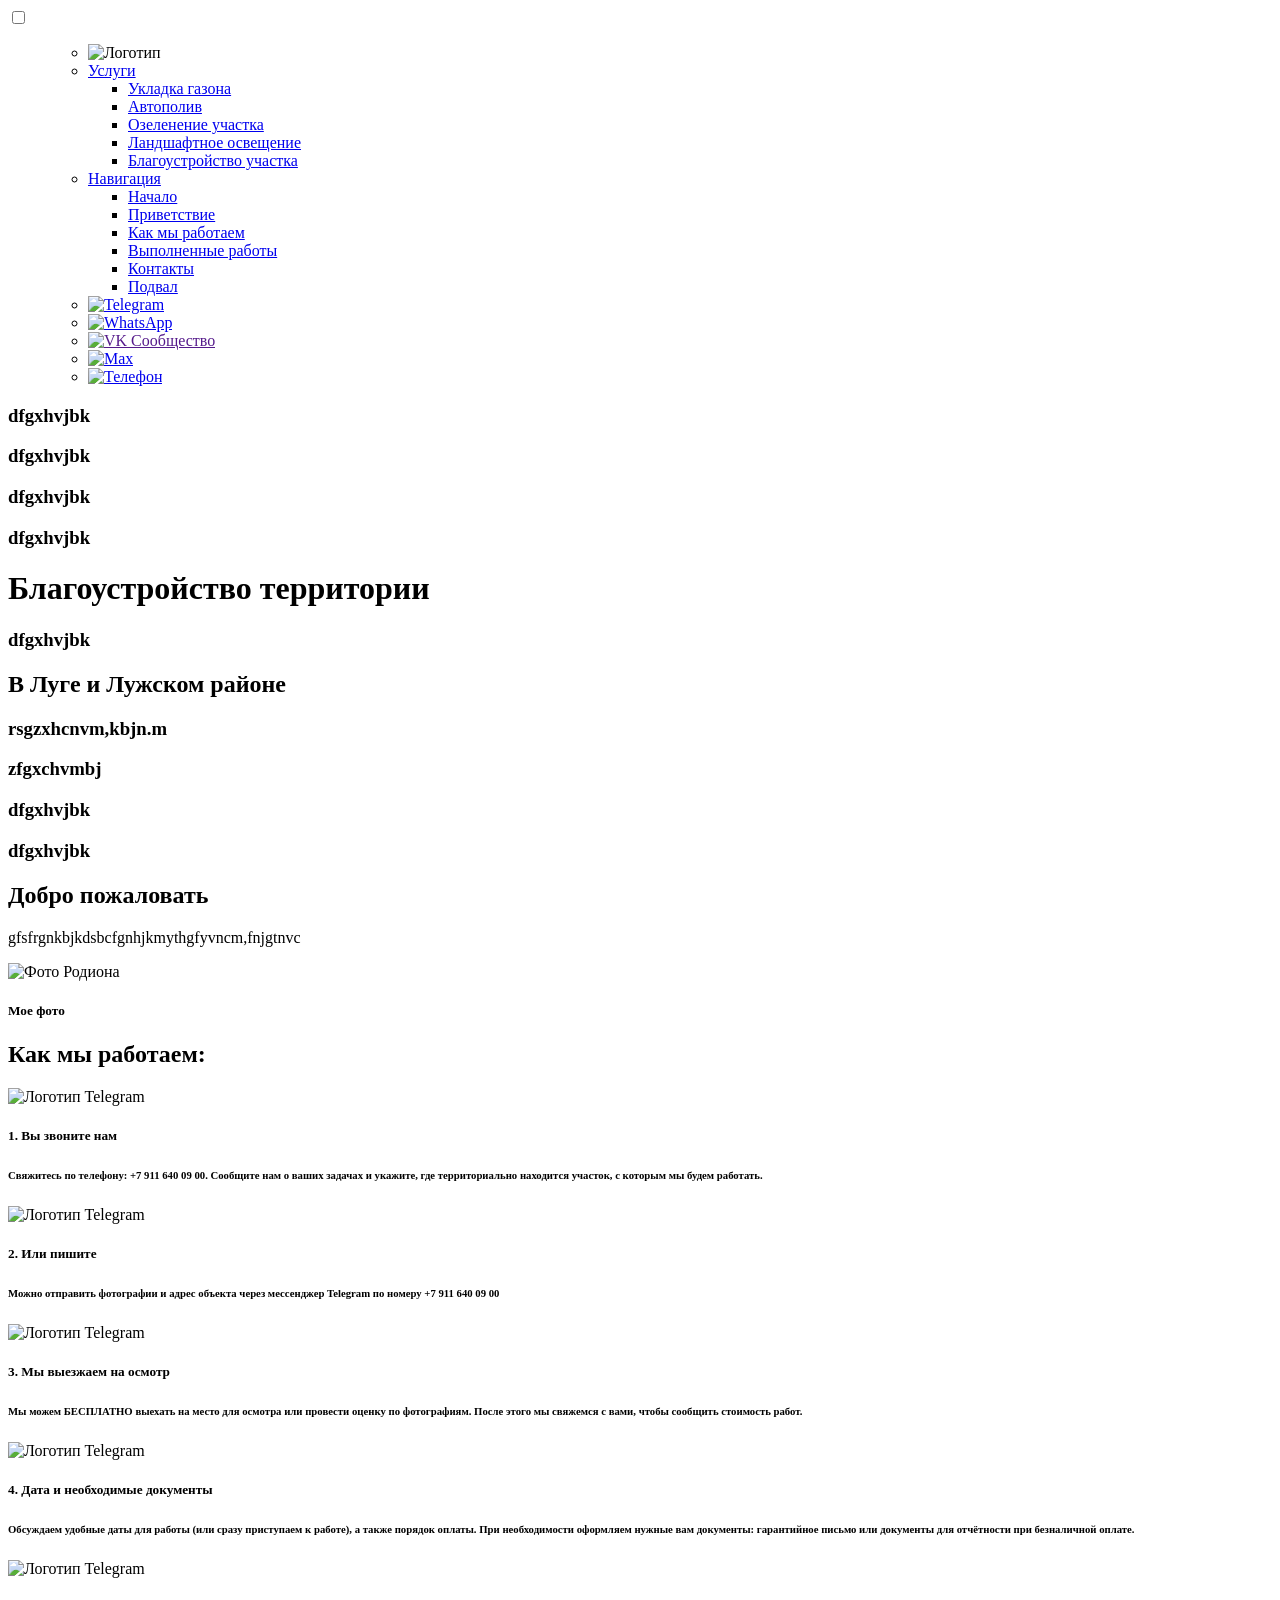
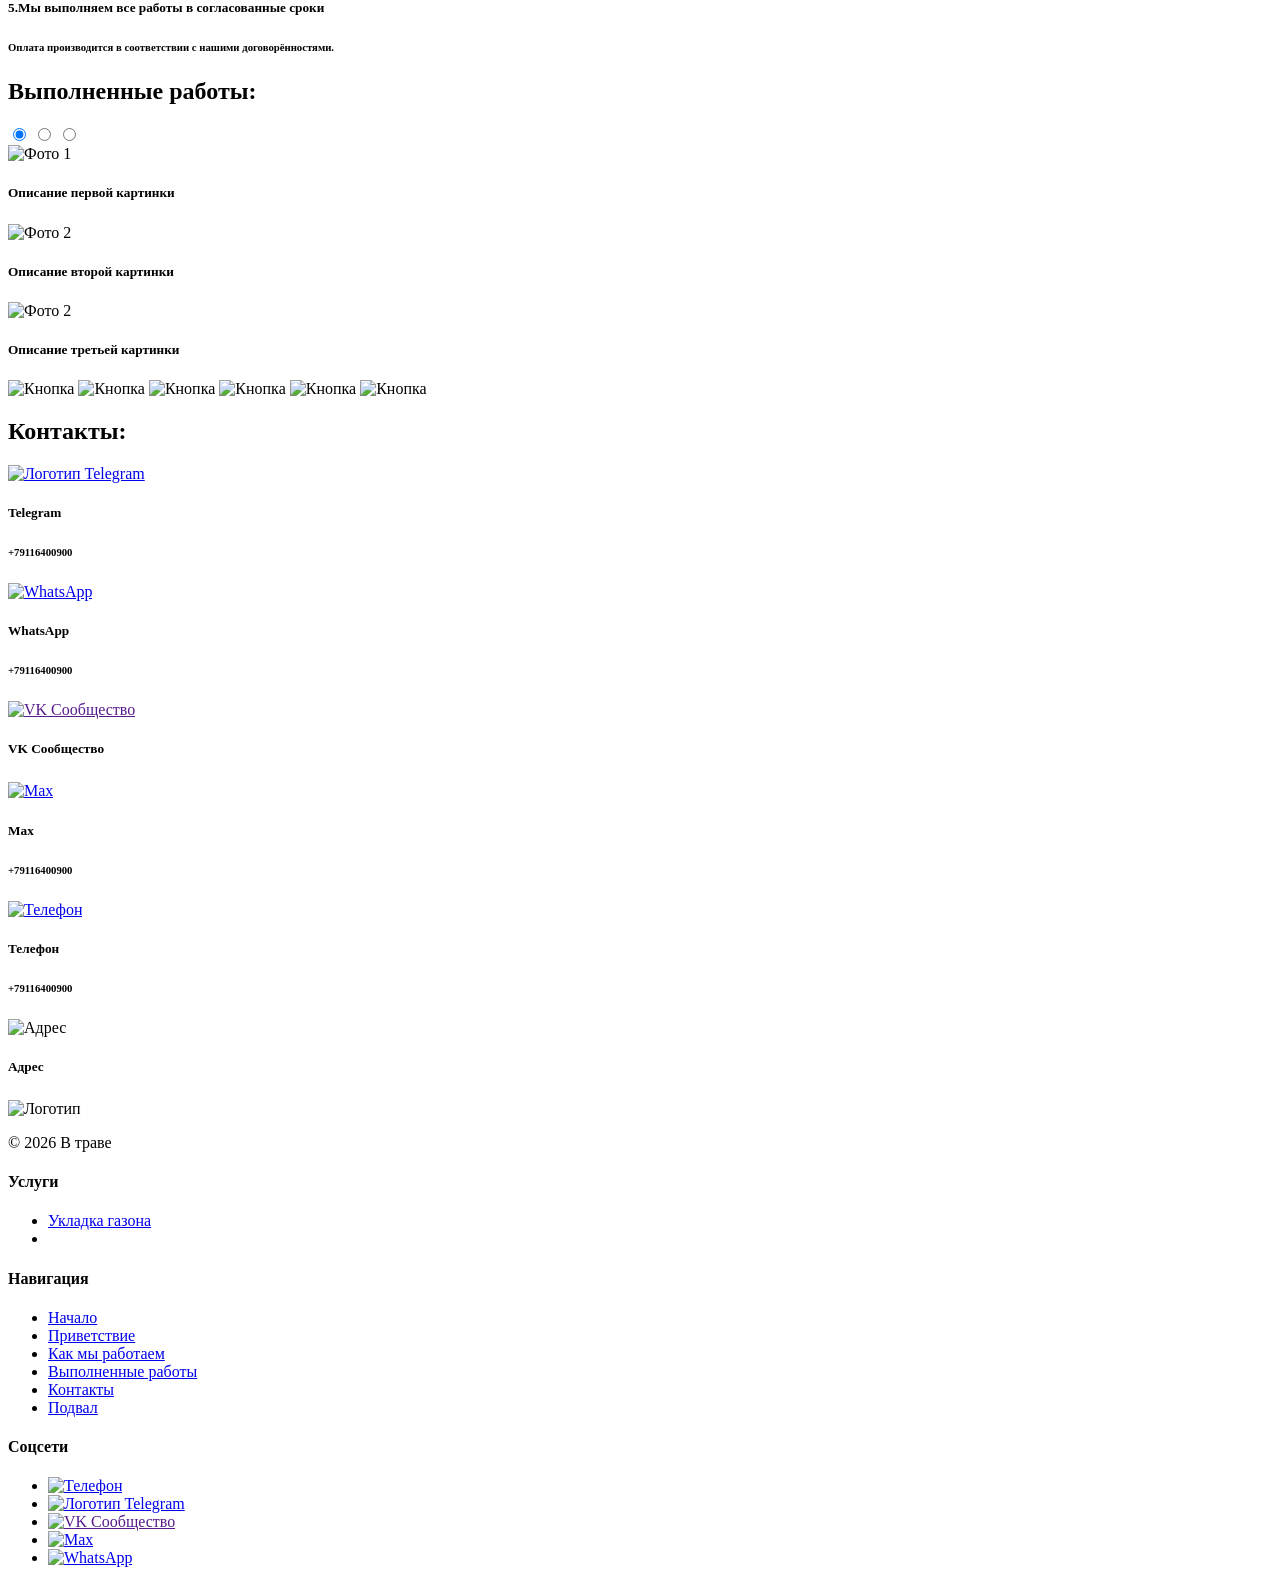
==== index.html @ 83b23867 "Add files via upload" ====
<!DOCTYPE html>
<html lang="ru">
<head>
  <meta charset="UTF-8">
  <meta name="viewport" content="width=device-width, initial-scale=1.0">
  <title>Лужайкино</title>
  <meta name="description" content="Мы - профессиональная команда по благоустройству территории">
  <link rel="icon" href="img\Group 30.png" type="image/x-icon">
  <link rel="shortcut icon" href="img\Group 30.png" type="image/x-icon">
  <meta name="keywords" content="благойстройство территории, укладка газона, Луга">
  <link rel="stylesheet" href="css\main.css">
</head>
<body>
  <nav class="navbar">
      <input type="checkbox" id="menu-toggle" class="menu-toggle">
      <label for="menu-toggle" class="menu-icon">
        <span></span>
      </label>
      <ul class="menu">
    <ul class="logoul">
    <li><div class="logo1"><img src="img\Group 30.png" alt="Логотип "></div></li>
    </ul>
    <ul class="nado">
    <li class="dropdown">
        <a href="#">Услуги</a>
        <!-- Это выпадающее меню -->
        <ul class="dropdown-content">
            <li><a href="gazon.html">Укладка газона</a></li>
            <li><a href="autopoliv.html">Автополив</a></li>
            <li><a href="ozelenenye-uchastka.html">Озеленение участка</a></li>
            <li><a href="#">Ландшафтное освещение</a></li>
            <li><a href="blagoustroystvo-territorii.html">Благоустройство участка</a></li>
        </ul>
    </li>
    <li class="dropdown">
        <a href="#">Навигация</a>
        <!-- Это выпадающее меню -->
        <ul class="dropdown-content">
            <li><a href="#">Начало</a></li>
            <li><a href="#hello">Приветствие</a></li>
            <li><a href="#zagolovok1">Как мы работаем</a></li>
            <li><a href="#zagolovok3">Выполненные работы</a></li>
            <li><a href="#zagolovok2">Контакты</a></li>
            <li><a href="#footer">Подвал</a></li>
        </ul>
    </li>
    </ul>
        <ul class="phone">
    <li><div class="tg"><a href="https://t.me/xderevo"><img src="C:\Users\grody\Desktop\сайт\img\i 8.svg" alt="Telegram" title="Написать в Telegram"></a></div></li>
    <li><div class="tg"><a href="https://wa.me/79116400900"><img src="C:\Users\grody\Desktop\сайт\img\i 15.png" alt="WhatsApp" title="Написать в WhatsApp"></a></div></li>
    <li><div class="tg"><a href=""><img src="C:\Users\grody\Desktop\сайт\img\i 16.png" alt="VK Сообщество" title="VK Сообщество"></a></div></li>
    <li><div class="tg"><a href="https://vk.com/away.php?to=https%3A%2F%2Fmax.ru%2Fu%2Ff9LHodD0cOLaLCBwVOrEhsqAn9IQgGBll5yeVk2AKQLl83vnsEdvJbJDutA&utf=1"><img src="C:\Users\grody\Desktop\сайт\img\Group 12.png" alt="Max" title="Написать в Max"></a></div></li>
    <li><div class="tg"><a href="tel:+79116400900"><img src="C:\Users\grody\Desktop\сайт\img\image 2.png" alt="Телефон" title="Позвонить"></a></div></li>
        </ul>
      </ul>
    </nav>
  <header>
    <h3>dfgxhvjbk</h3>
    <h3>dfgxhvjbk</h3>
    <h3>dfgxhvjbk</h3>
    <h3>dfgxhvjbk</h3>
    <h1>Благоустройство территории</h1>
    <h3>dfgxhvjbk</h3>
    <h2>В Луге и Лужском районе </h2>
    <h3>rsgzxhcnvm,kbjn.m</h3>
    <h3>zfgxchvmbj</h3>
    <h3>dfgxhvjbk</h3>
    <h3>dfgxhvjbk</h3>
  </header>
  <main>
    <h2 id="hello">Добро пожаловать</h2>
    <p id="hi">gfsfrgnkbjkdsbcfgnhjkmythgfyvncm,fnjgtnvc</p>
  </main>
  <div class="author">
      <img src="img\author.jpg" alt="Фото Родиона" title="Фото Родиона">
      <h5>Мое фото</h5>
  </div>
   <div class="clear"></div>
  <div id="zagolovok1"><h2>Как мы работаем:</h2></div>
  <div class="work1">
    <img src="img\Group 16.png" alt="Логотип Telegram">
    <h5>1. Вы звоните нам</h5>
    <h6>Свяжитесь по телефону: +7 911 640 09 00. Сообщите нам о ваших задачах и укажите, где территориально находится участок, с которым мы будем работать.</h6>
  </div>
  <div class="work1">
    <img src="img\Group 15.png" alt="Логотип Telegram">
    <h5>2. Или пишите</h5>
    <h6>Можно отправить фотографии и адрес объекта через мессенджер Telegram по номеру +7 911 640 09 00</h6>
  </div><div class="work1">
    <img src="img\Group 18.png" alt="Логотип Telegram">
    <h5>3. Мы выезжаем на осмотр</h5>
    <h6>Мы можем БЕСПЛАТНО выехать на место для осмотра или провести оценку по фотографиям. После этого мы свяжемся с вами, чтобы сообщить стоимость работ.</h6>
  </div><div class="work1">
    <img src="img\Group 19.png" alt="Логотип Telegram">
    <h5>4. Дата и необходимые документы</h5>
    <h6>Обсуждаем удобные даты для работы (или сразу приступаем к работе), а также порядок оплаты. При необходимости оформляем нужные вам документы: гарантийное письмо или документы для отчётности при безналичной оплате.</h6>
  </div><div class="work1">
    <img src="img\Group 17.png" alt="Логотип Telegram">
    <h5>5.Мы выполняем все работы в согласованные сроки</h5>
    <h6> Оплата производится в соответствии с нашими договорённостями.</h6>
  </div>
  <div class="clear"></div>
  <div id="#works">
  <div id="zagolovok3"><h2>Выполненные работы:</h2></div>
  </div>
  <div class="gallery-container">
  <!-- Радиокнопки для управления (скрыты через CSS) -->
  <input type="radio" name="slider" id="slide1" checked>
  <input type="radio" name="slider" id="slide2">
  <input type="radio" name="slider" id="slide3">

  <!-- Слайды -->
  <div class="slides">
    <div class="slide" id="content1">
      <img src="img\20240605092025_IMG_3742 1.png" alt="Фото 1">
      <div class="text"><h5>Описание первой картинки</h5></div>
    </div>
    <div class="slide" id="content2">
      <img src="img\IMG_4212 1.png" alt="Фото 2">
      <div class="text" id="textmobile"><h5>Описание второй картинки</h5></div>
    </div>
    <div class="slide" id="content3">
      <img src="img\20240605092025_IMG_3742 1.png" alt="Фото 2">
      <div class="text"><h5>Описание третьей картинки</h5></div>
    </div>
  </div>

  <!-- Стрелки (label управляют радиокнопками) -->
 <label for="slide3" class="arrow slideend" id="arrow0"><img src="img\Group 20.png" alt="Кнопка"></label>
 <label for="slide2" class="arrow next2" id="arrow1"><img src="img\Group 21.png" alt="Кнопка"></label>
 <label for="slide1" class="arrow prev1" id="arrow2"><img src="img\Group 20.png" alt="Кнопка"></label>
 <label for="slide3" class="arrow next3" id="arrow3"><img src="img\Group 21.png" alt="Кнопка"></label>
 <label for="slide2" class="arrow prev2" id="arrow4"><img src="img\Group 20.png" alt="Кнопка"></label>
 <label for="slide1" class="arrow slidestart" id="arrow5"><img src="img\Group 21.png" alt="Кнопка"></label>
</div>
</div>
  <div id="#telephone">
    <div id="zagolovok2"><h2>Контакты:</h2></div>
  <div class="contacts">
    <a href="https://t.me/xderevo"><img src="img\i 8.svg" alt="Логотип Telegram"></a>
    <h5>Telegram</h5>
    <h6>+79116400900</h6>
  </div>
  <div class="contacts">
        <a href="https://wa.me/79116400900"><img src="img\i 15.png" alt="WhatsApp" title="Написать в WhatsApp"></a>
    <h5>WhatsApp</h5>
    <h6>+79116400900</h6>
  </div>
  <div class="contacts">
    <a href=""><img src="img\i 16.png" alt="VK Сообщество" title="VK Сообщество"></a>
    <h5>VK Сообщество</h5>
    <h6></h6>
  </div>
  <div class="contacts">
    <a href="https://vk.com/away.php?to=https%3A%2F%2Fmax.ru%2Fu%2Ff9LHodD0cOLaLCBwVOrEhsqAn9IQgGBll5yeVk2AKQLl83vnsEdvJbJDutA&utf=1"><img src="img\Group 13 (1).png" alt="Max" title="Написать в Max"></a>
    <h5>Max</h5>
    <h6>+79116400900</h6>
  </div>
  <div class="contacts">
    <a href="tel:+79116400900"><img src="img\image 2.png" alt="Телефон" title="Позвонить"></a>
    <h5>Телефон</h5>
    <h6>+79116400900</h6>
  </div>
  <div class="contacts">
    <img src="img\i 8.svg" alt="Адрес" title="Адрес">
    <h5>Адрес</h5>
    <h6></h6>
  </div>
  </div>
  <div class="clear"></div>
  <div id="footer">
    <div class="footer-container">
        <!-- Логотип слева -->
        <div class="footer-logo">
            <img src="img\Group 30.png" alt="Логотип"></a></li>
            <p>&copy; 2026 В траве</p>
        </div>

        <!-- Колонки справа -->
        <div class="footer-links">
            <div class="footer-col">
                <h4>Услуги</h4>
                <ul>
                    <li><a href="C:\Users\Arborod\Desktop\Сайт Русса\gazon.html">Укладка газона</a></li>
                    <li><a href="#"></a></li>
                </ul>
            </div>
            <div class="footer-col">
                <h4>Навигация</h4>
                <ul>
                    <li><a href="#">Начало</a></li>
                    <li><a href="#hello">Приветствие</a></li>
                    <li><a href="#zagolovok1">Как мы работаем</a></li>
                    <li><a href="#zagolovok3">Выполненные работы</a></li>
                    <li><a href="#zagolovok2">Контакты</a></li>
                    <li><a href="#footer">Подвал</a></li>
                </ul>
            </div>
            <div class="footer-col">
                <h4>Соцсети</h4>
                <ul>
                    <li><a href="tel:+79116400900"><img src="img\image 2.png" alt="Телефон" title="Позвонить"></a></li>
                    <li><a href="https://t.me/xderevo"><img src="img\i 8.svg" alt="Логотип Telegram" title="Написать в Telegram"></a></li>
                    <li><a href=""><img src="img\i 16.png" alt="VK Сообщество" title="VK Сообщество"></a></li>
                    <li><a href="https://vk.com/away.php?to=https%3A%2F%2Fmax.ru%2Fu%2Ff9LHodD0cOLaLCBwVOrEhsqAn9IQgGBll5yeVk2AKQLl83vnsEdvJbJDutA&utf=1"><img src="img\Group 14.png" alt="Max" title="Написать в Max"></a></li>
                    <li><a href="https://wa.me/79116400900"><img src="img\i 15.png" alt="WhatsApp" title="Написать в WhatsApp"></a></li>
                </ul>
            </div>
        </div>
    </div>
  </div>
</body>
</html>
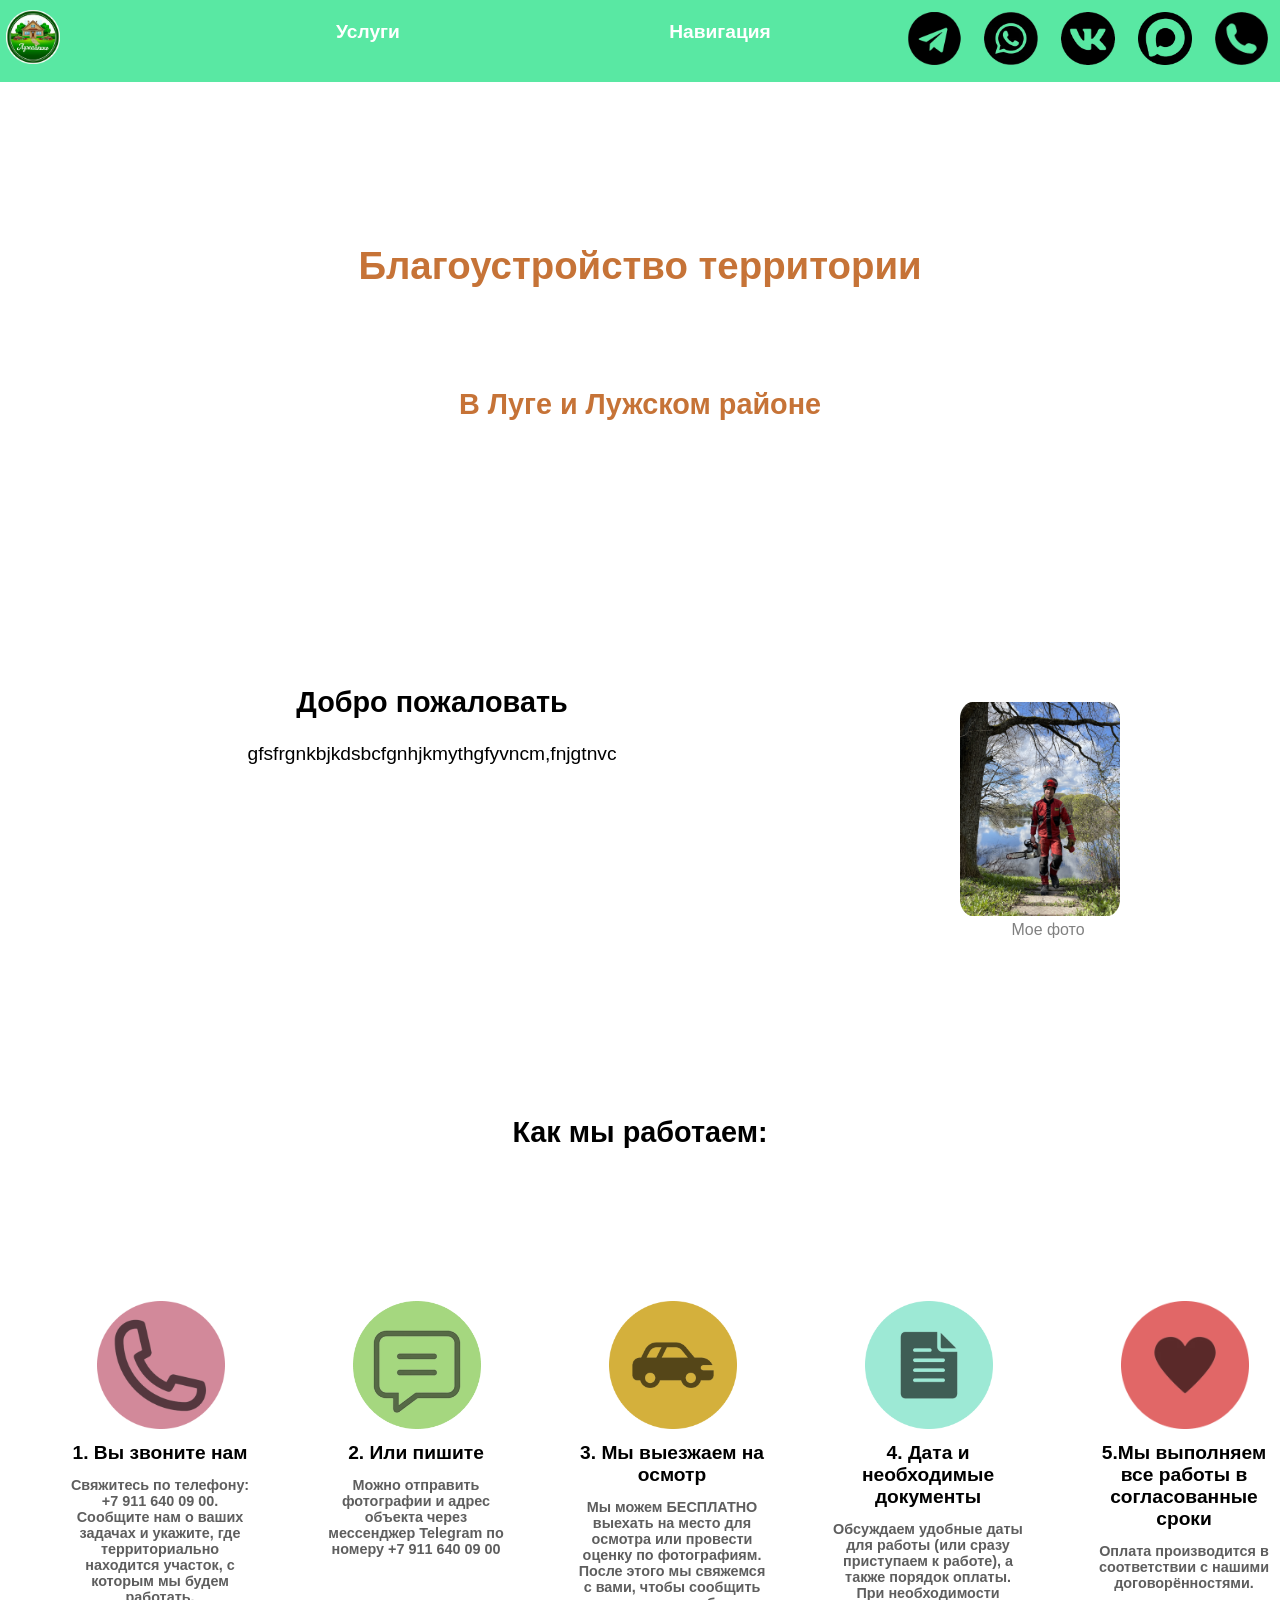
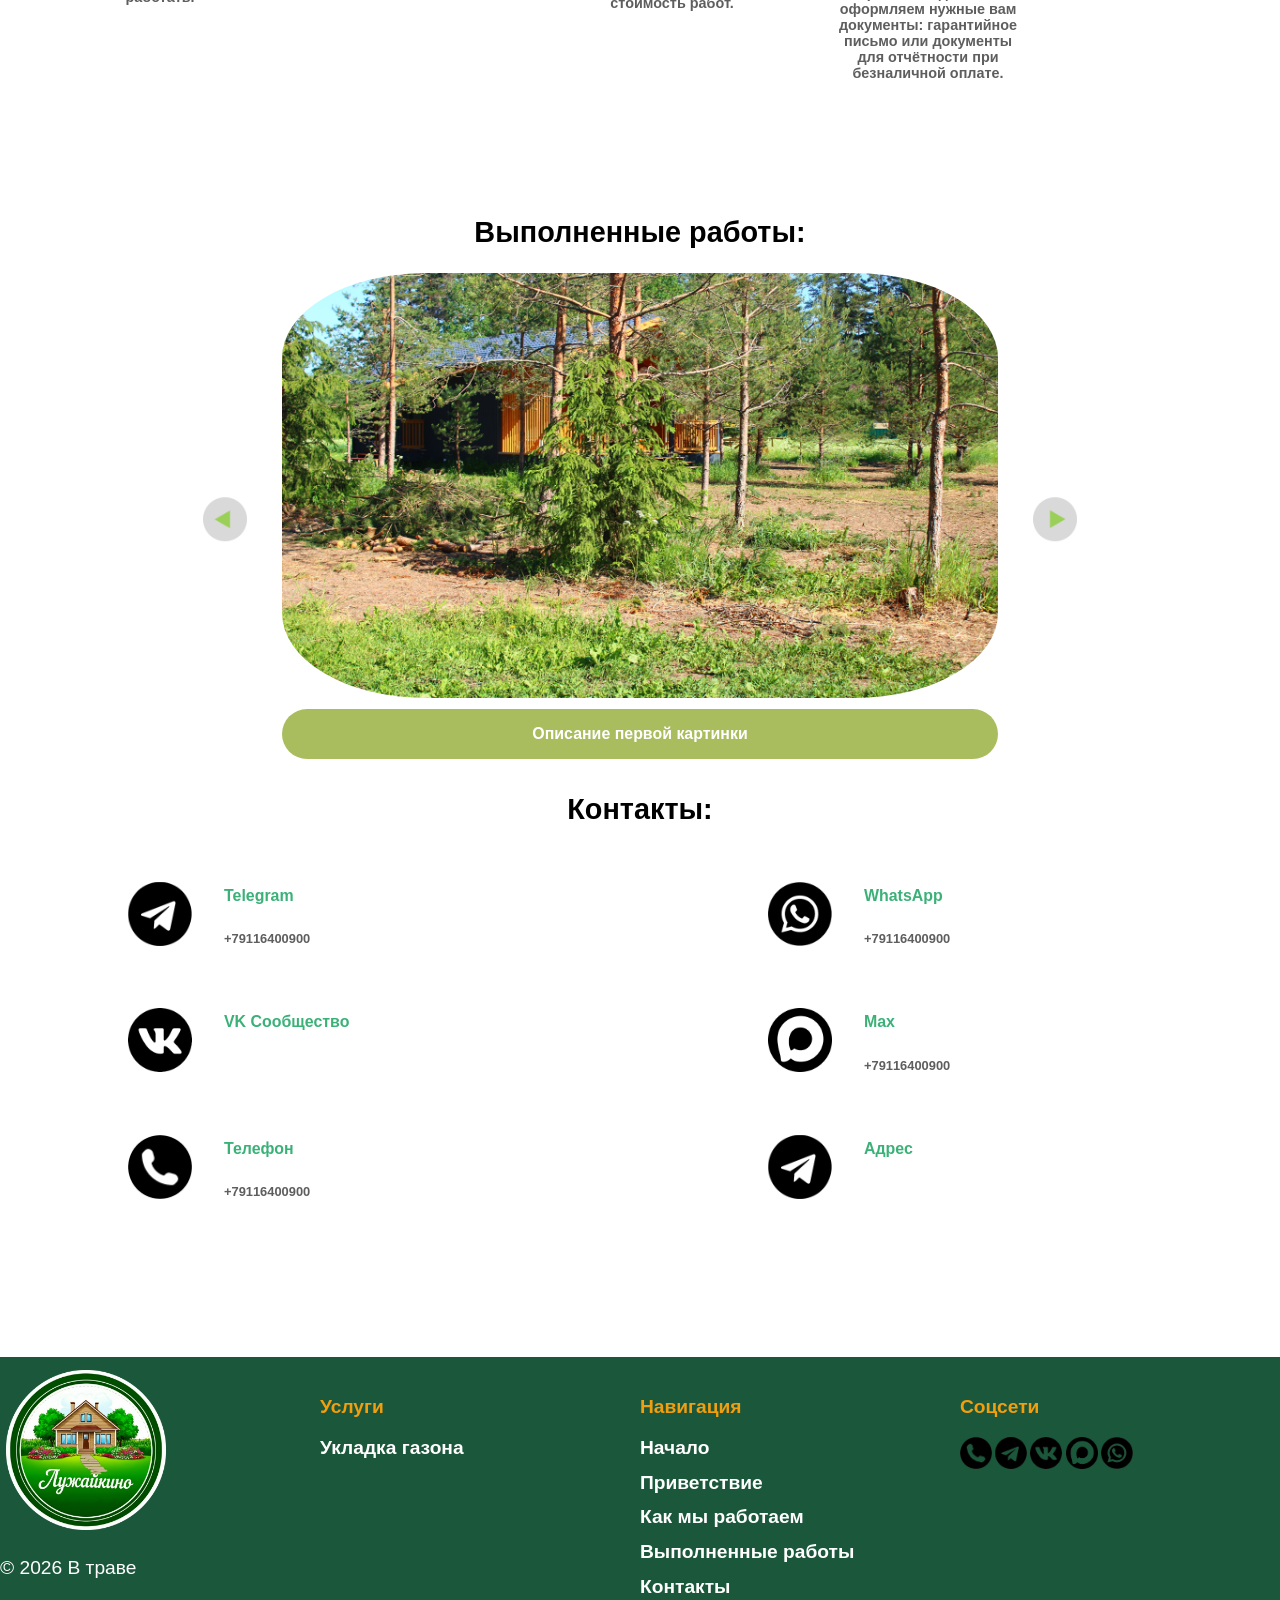
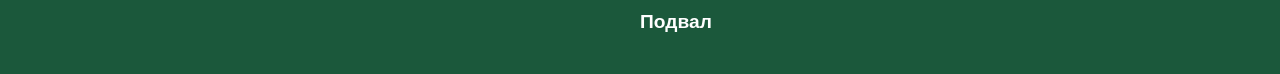
==== commit 0c92435a: "img nav fix all" ====
--- a/index.html
+++ b/index.html
@@ -46,11 +46,11 @@
     </li>
     </ul>
         <ul class="phone">
-    <li><div class="tg"><a href="https://t.me/xderevo"><img src="C:\Users\grody\Desktop\сайт\img\i 8.svg" alt="Telegram" title="Написать в Telegram"></a></div></li>
-    <li><div class="tg"><a href="https://wa.me/79116400900"><img src="C:\Users\grody\Desktop\сайт\img\i 15.png" alt="WhatsApp" title="Написать в WhatsApp"></a></div></li>
-    <li><div class="tg"><a href=""><img src="C:\Users\grody\Desktop\сайт\img\i 16.png" alt="VK Сообщество" title="VK Сообщество"></a></div></li>
-    <li><div class="tg"><a href="https://vk.com/away.php?to=https%3A%2F%2Fmax.ru%2Fu%2Ff9LHodD0cOLaLCBwVOrEhsqAn9IQgGBll5yeVk2AKQLl83vnsEdvJbJDutA&utf=1"><img src="C:\Users\grody\Desktop\сайт\img\Group 12.png" alt="Max" title="Написать в Max"></a></div></li>
-    <li><div class="tg"><a href="tel:+79116400900"><img src="C:\Users\grody\Desktop\сайт\img\image 2.png" alt="Телефон" title="Позвонить"></a></div></li>
+    <li><div class="tg"><a href="https://t.me/xderevo"><img src="img\i 8.svg" alt="Telegram" title="Написать в Telegram"></a></div></li>
+    <li><div class="tg"><a href="https://wa.me/79116400900"><img src="img\i 15.png" alt="WhatsApp" title="Написать в WhatsApp"></a></div></li>
+    <li><div class="tg"><a href=""><img src="img\i 16.png" alt="VK Сообщество" title="VK Сообщество"></a></div></li>
+    <li><div class="tg"><a href="https://vk.com/away.php?to=https%3A%2F%2Fmax.ru%2Fu%2Ff9LHodD0cOLaLCBwVOrEhsqAn9IQgGBll5yeVk2AKQLl83vnsEdvJbJDutA&utf=1"><img src="img\Group 12.png" alt="Max" title="Написать в Max"></a></div></li>
+    <li><div class="tg"><a href="tel:+79116400900"><img src="img\image 2.png" alt="Телефон" title="Позвонить"></a></div></li>
         </ul>
       </ul>
     </nav>
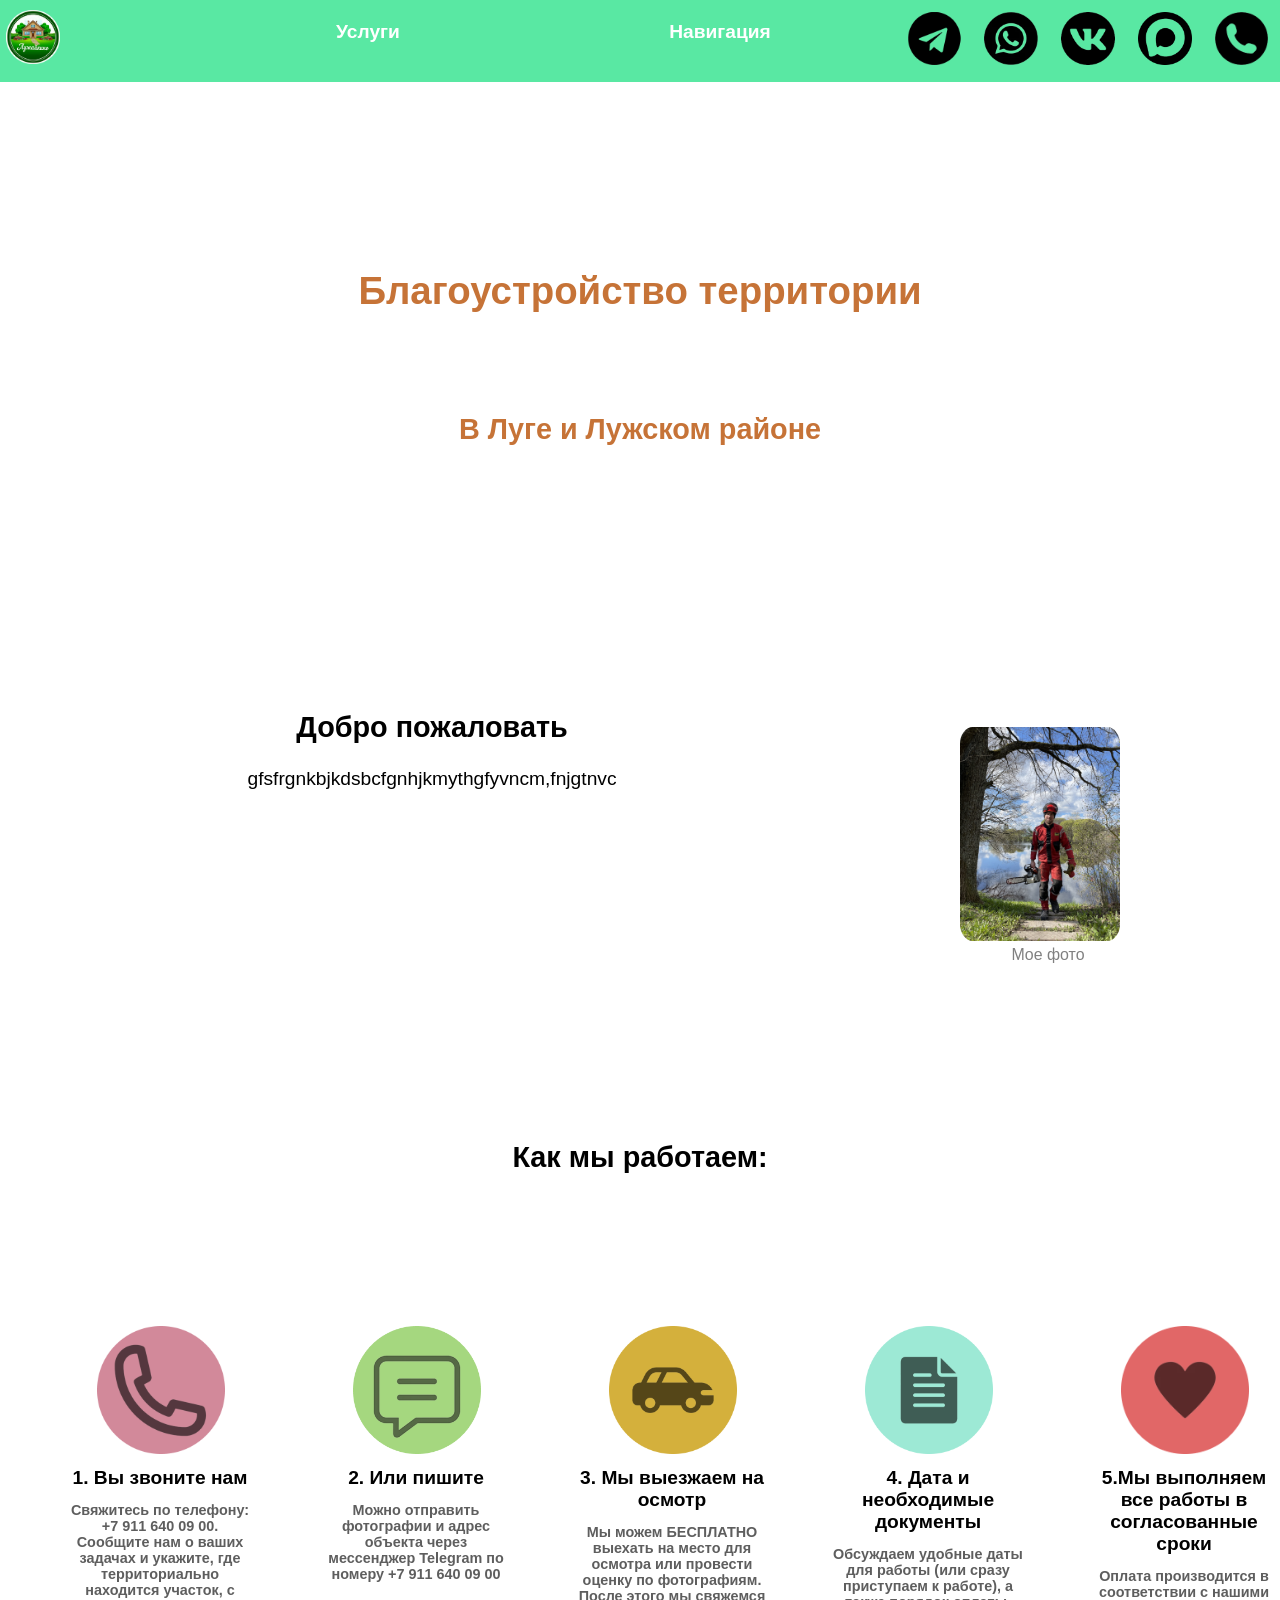
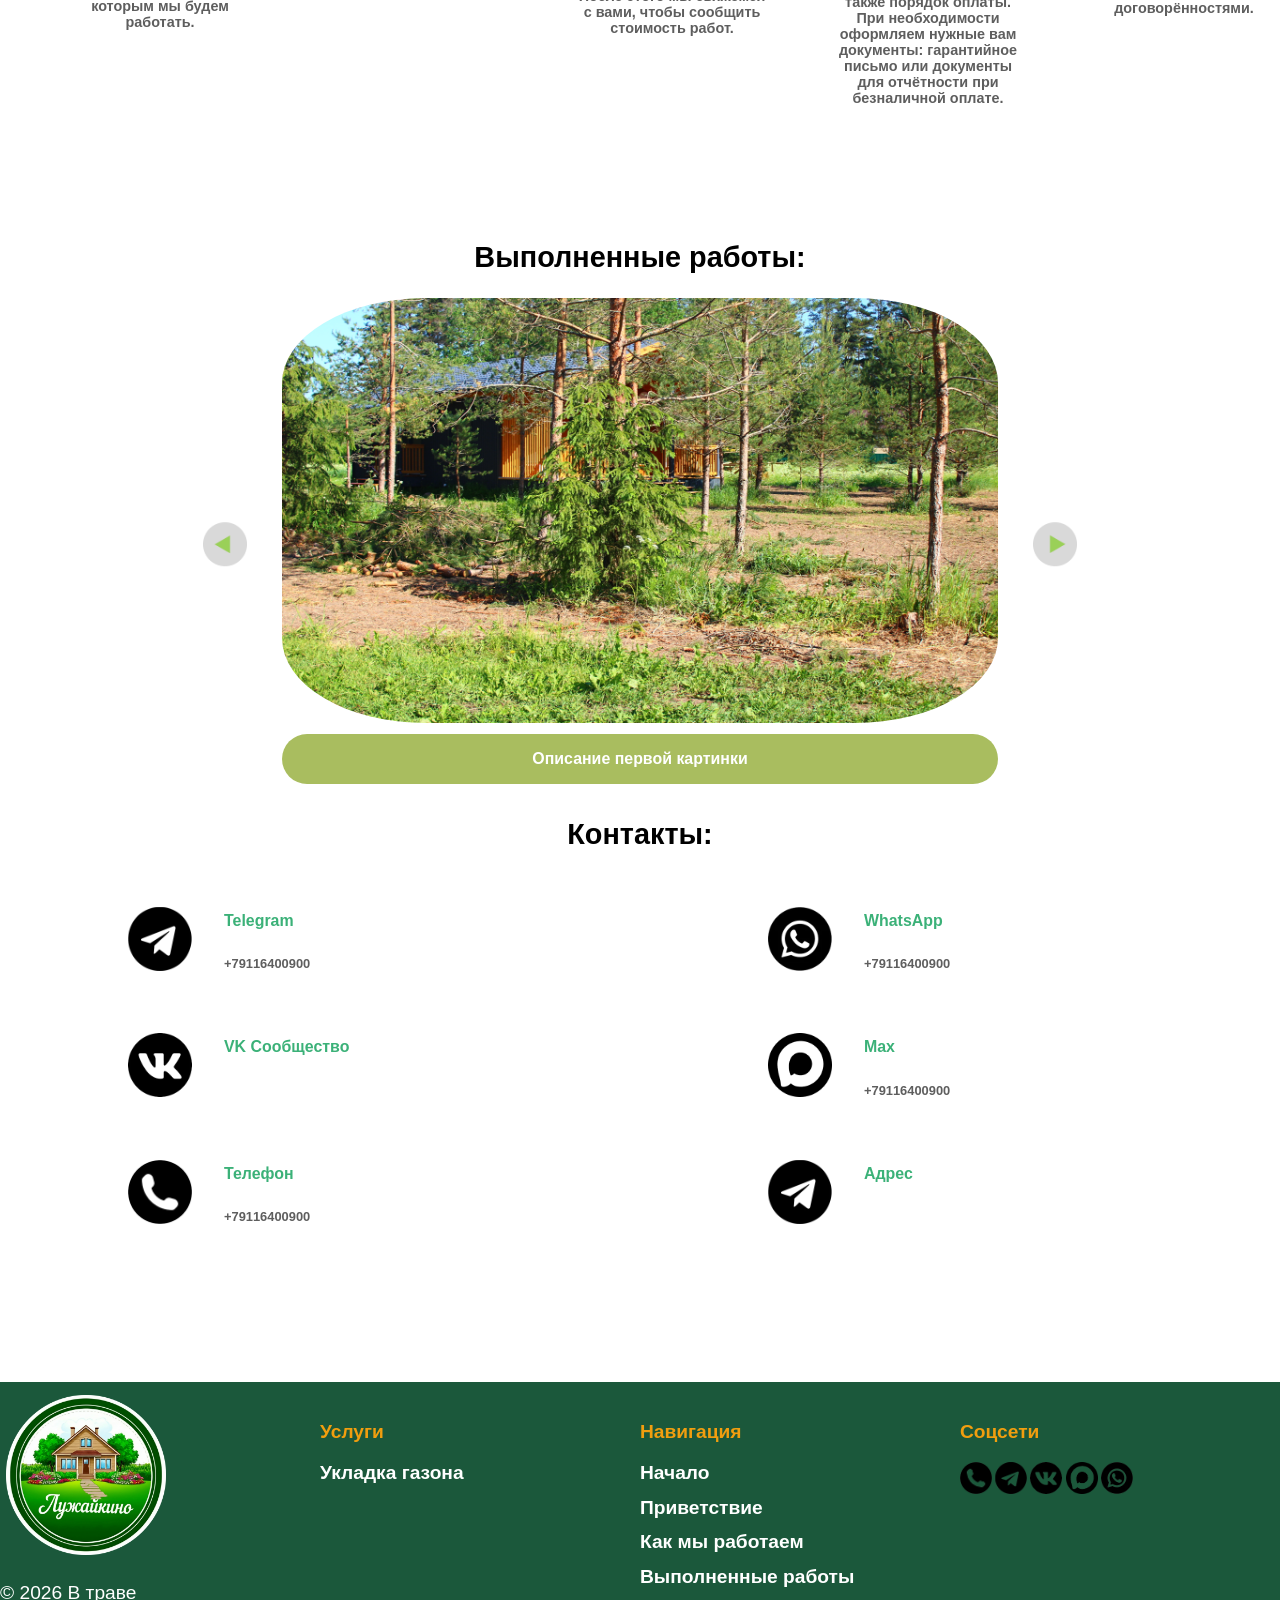
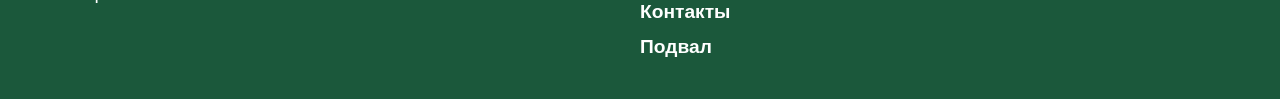
==== commit a40891a0: "fix header bg" ====
--- a/index.html
+++ b/index.html
@@ -55,6 +55,12 @@
       </ul>
     </nav>
   <header>
+    <img src="https://yandex.ru/images/search?p=4&source=related-query-serp&text
+    =%D0%91%D0%BB%D0%B0%D0%B3%D0%BE%D1%83%D1%81%D1%82%D1%80%D0%BE%D0%B9%D1%81%D1%
+    82%D0%B2%D0%BE+%D1%87%D0%B0%D1%81%D1%82%D0%BD%D1%8B%D1%85+%D1%83%D1%87%D0%B0%D1
+    %81%D1%82%D0%BA%D0%BE%D0%B2+%D1%82%D0%B5%D1%80%D1%80%D0%B8%D1%82%D0%BE%D1%80%D0%
+    B8%D0%B8&pos=16&rpt=simage&nomisspell=1&img_url=https%3A%2F%2Ffrankfurt.apollo.olxcdn.com%2Fv1%2Ffiles%2
+    Fmcf0st3q60bl1-UZ%2Fimage%3Bs%3D1052x814&from=tabbar&lr=24" alt class ="bg">
     <h3>dfgxhvjbk</h3>
     <h3>dfgxhvjbk</h3>
     <h3>dfgxhvjbk</h3>
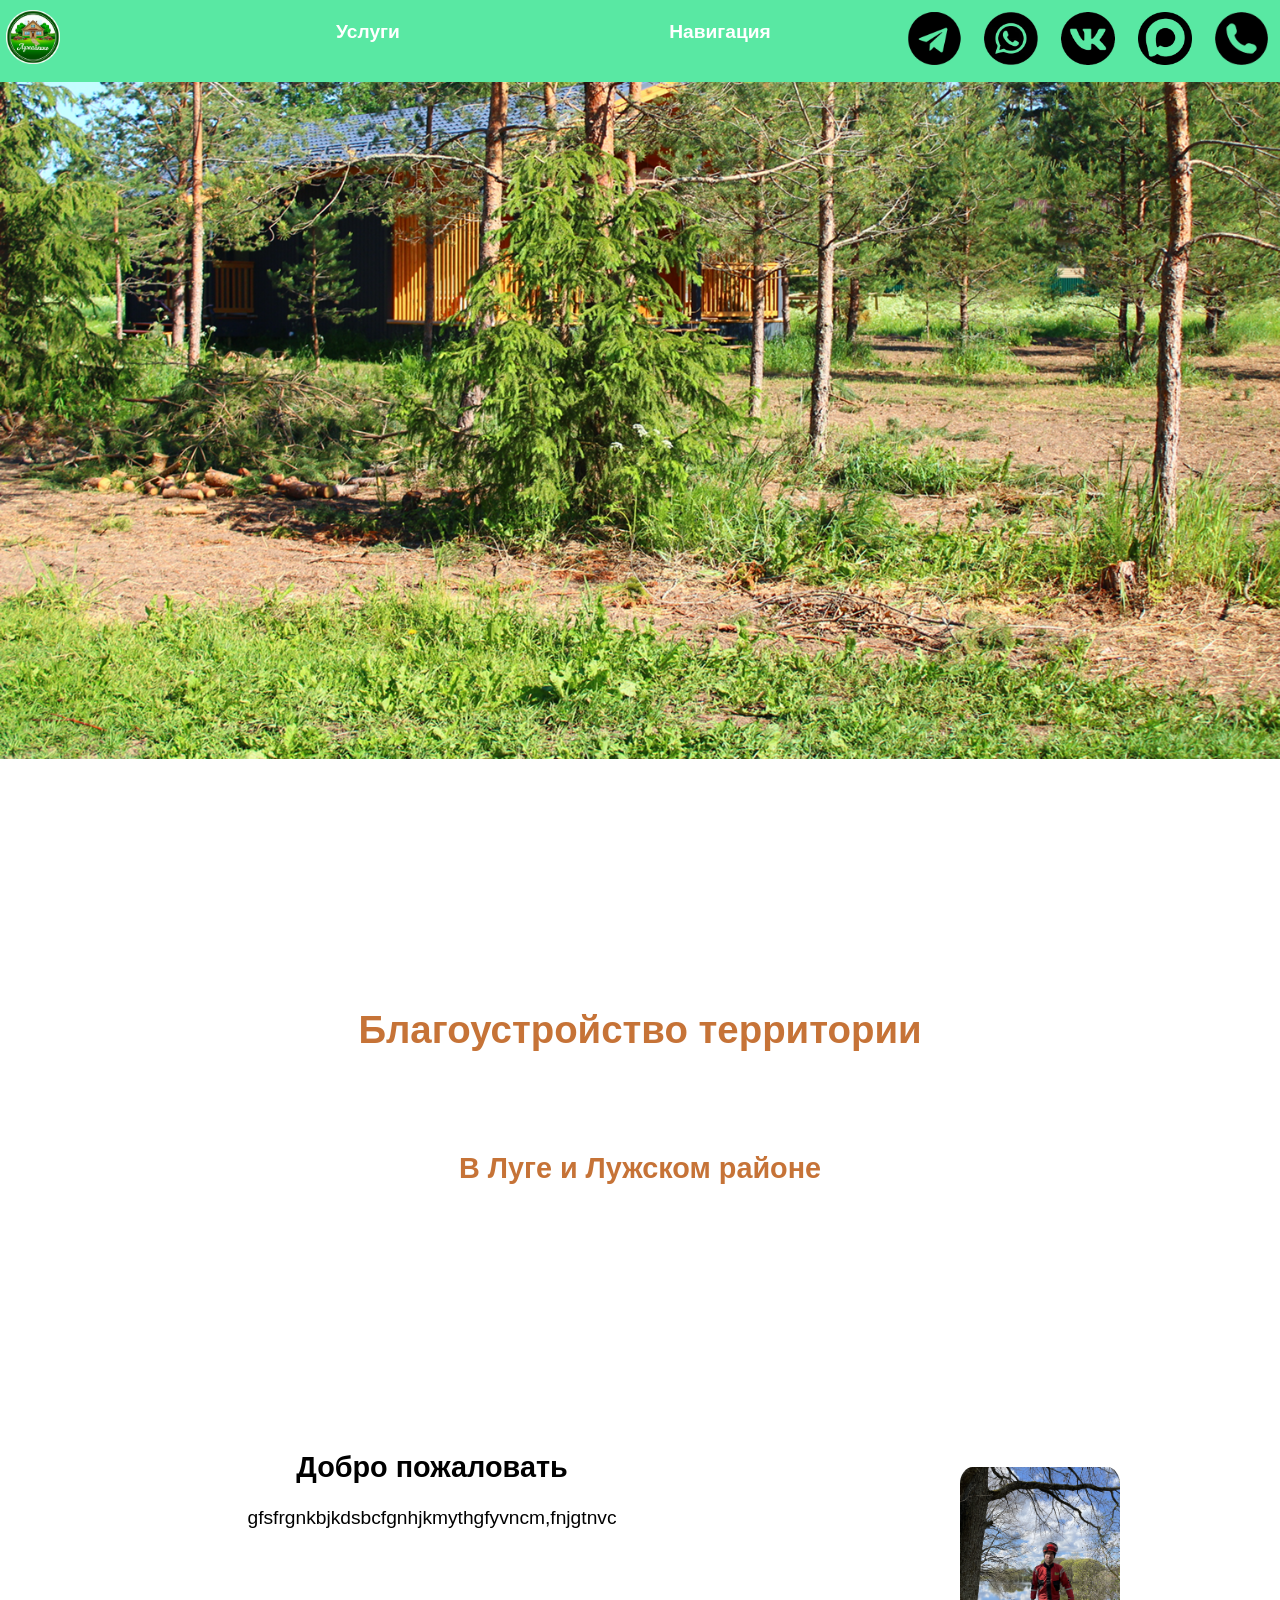
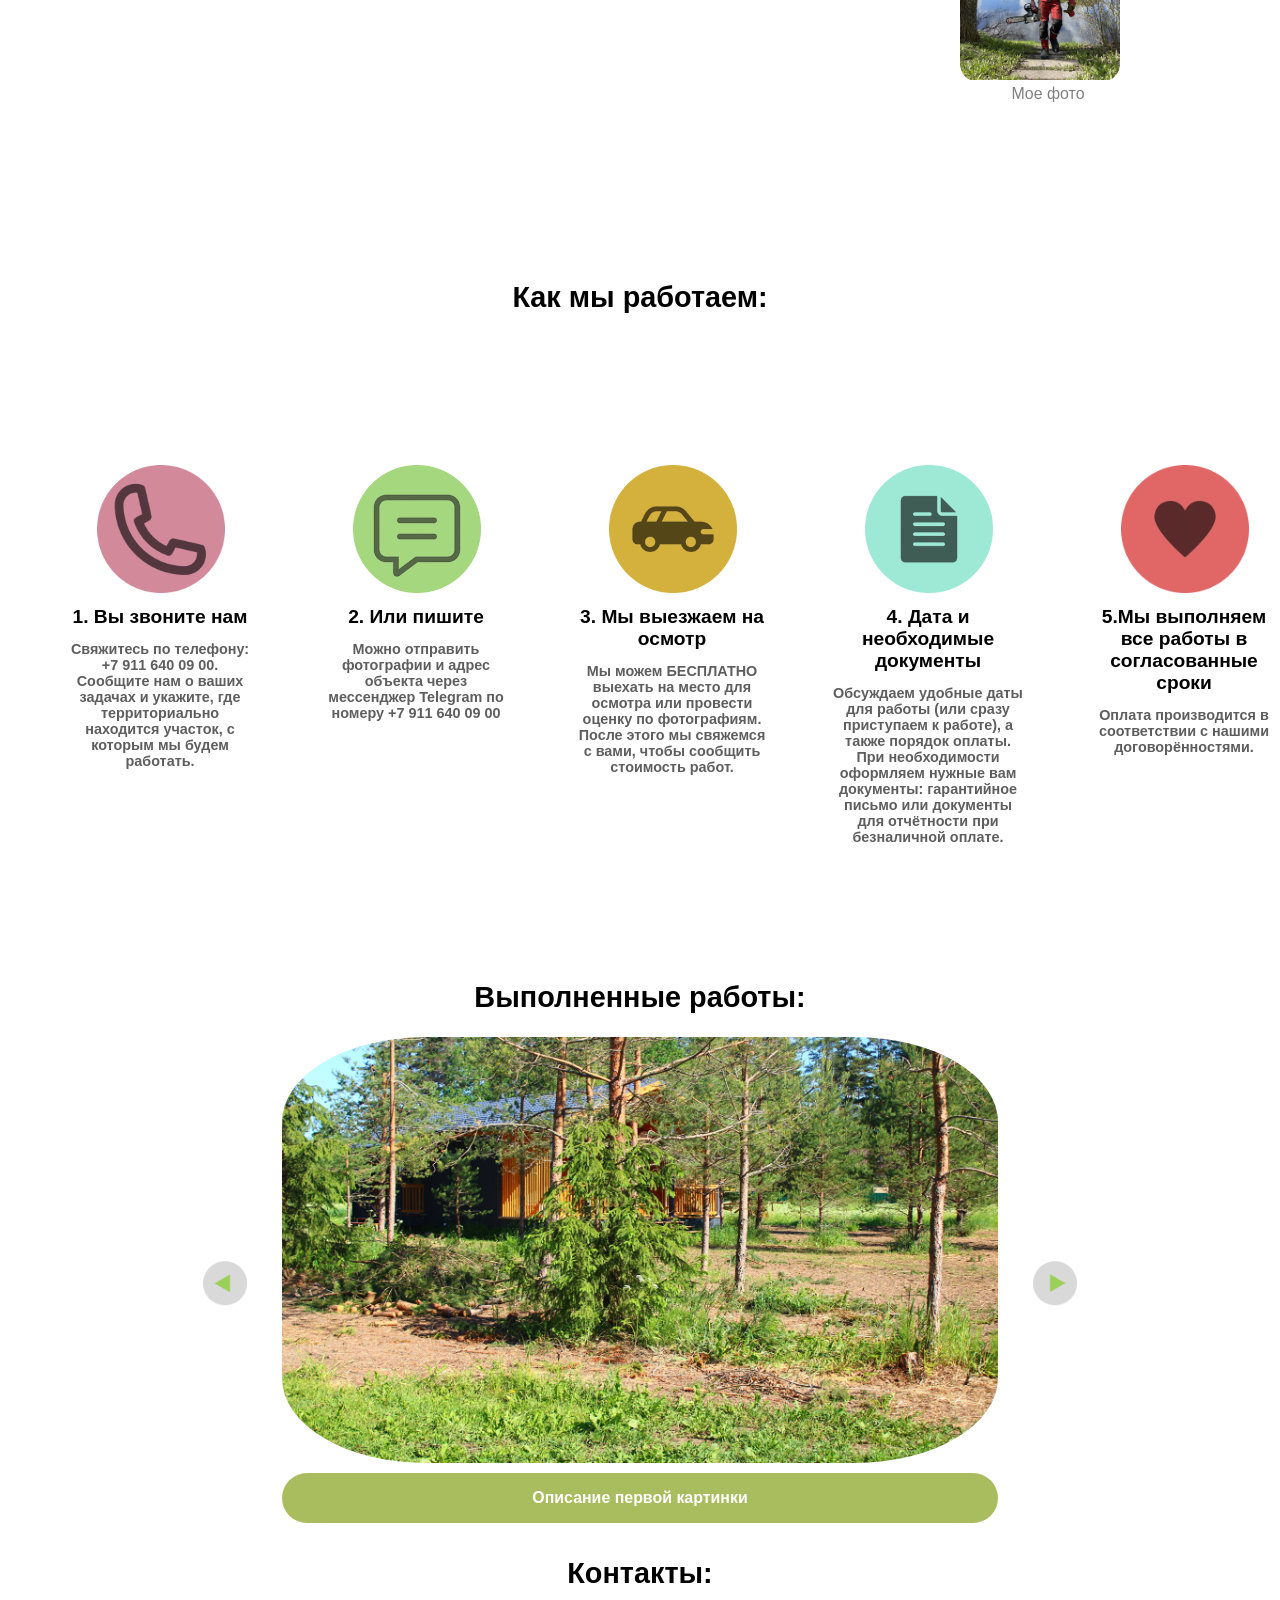
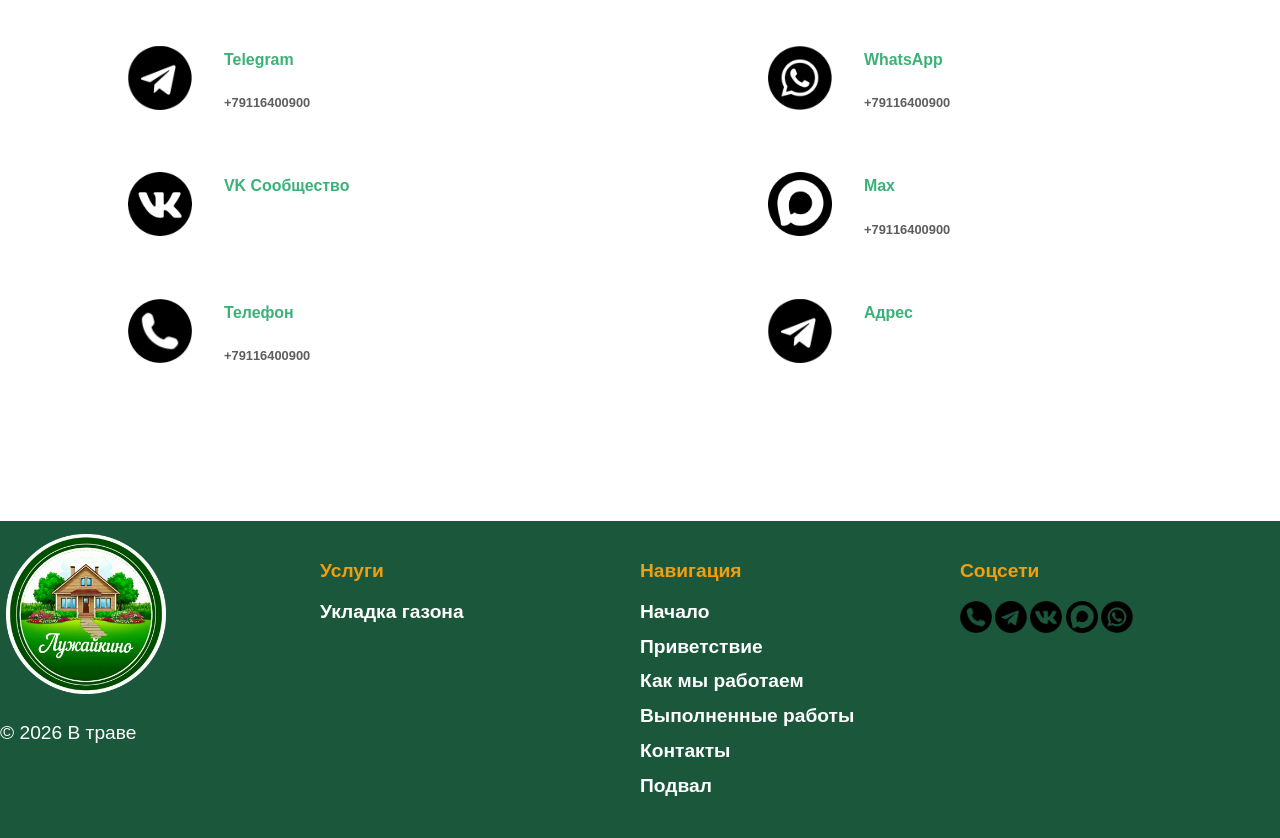
==== commit 397f5688: "fix header img end" ====
--- a/index.html
+++ b/index.html
@@ -55,12 +55,7 @@
       </ul>
     </nav>
   <header>
-    <img src="https://yandex.ru/images/search?p=4&source=related-query-serp&text
-    =%D0%91%D0%BB%D0%B0%D0%B3%D0%BE%D1%83%D1%81%D1%82%D1%80%D0%BE%D0%B9%D1%81%D1%
-    82%D0%B2%D0%BE+%D1%87%D0%B0%D1%81%D1%82%D0%BD%D1%8B%D1%85+%D1%83%D1%87%D0%B0%D1
-    %81%D1%82%D0%BA%D0%BE%D0%B2+%D1%82%D0%B5%D1%80%D1%80%D0%B8%D1%82%D0%BE%D1%80%D0%
-    B8%D0%B8&pos=16&rpt=simage&nomisspell=1&img_url=https%3A%2F%2Ffrankfurt.apollo.olxcdn.com%2Fv1%2Ffiles%2
-    Fmcf0st3q60bl1-UZ%2Fimage%3Bs%3D1052x814&from=tabbar&lr=24" alt class ="bg">
+    <img src="https://shilishper-2026.github.io/lujaynikovo.github.io/img/20240605092025_IMG_3742 1.png" alt class ="bg">
     <h3>dfgxhvjbk</h3>
     <h3>dfgxhvjbk</h3>
     <h3>dfgxhvjbk</h3>
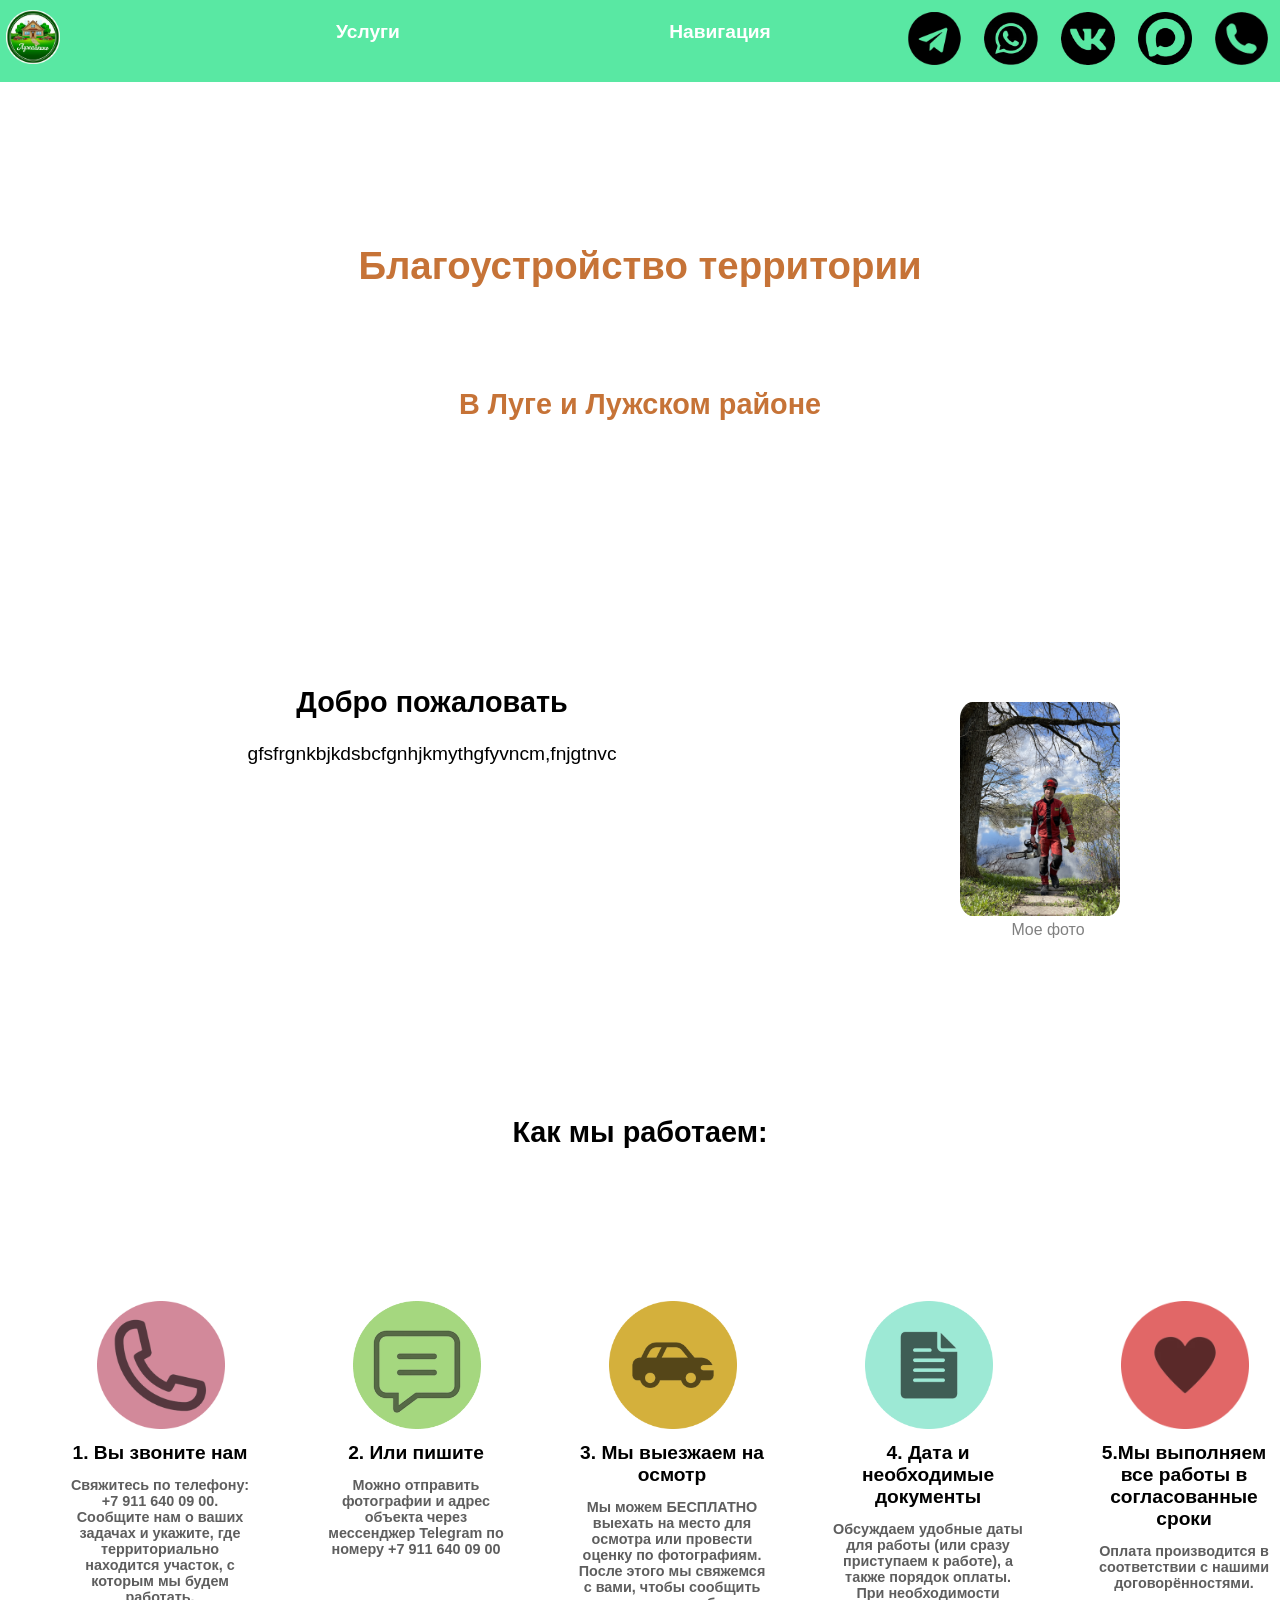
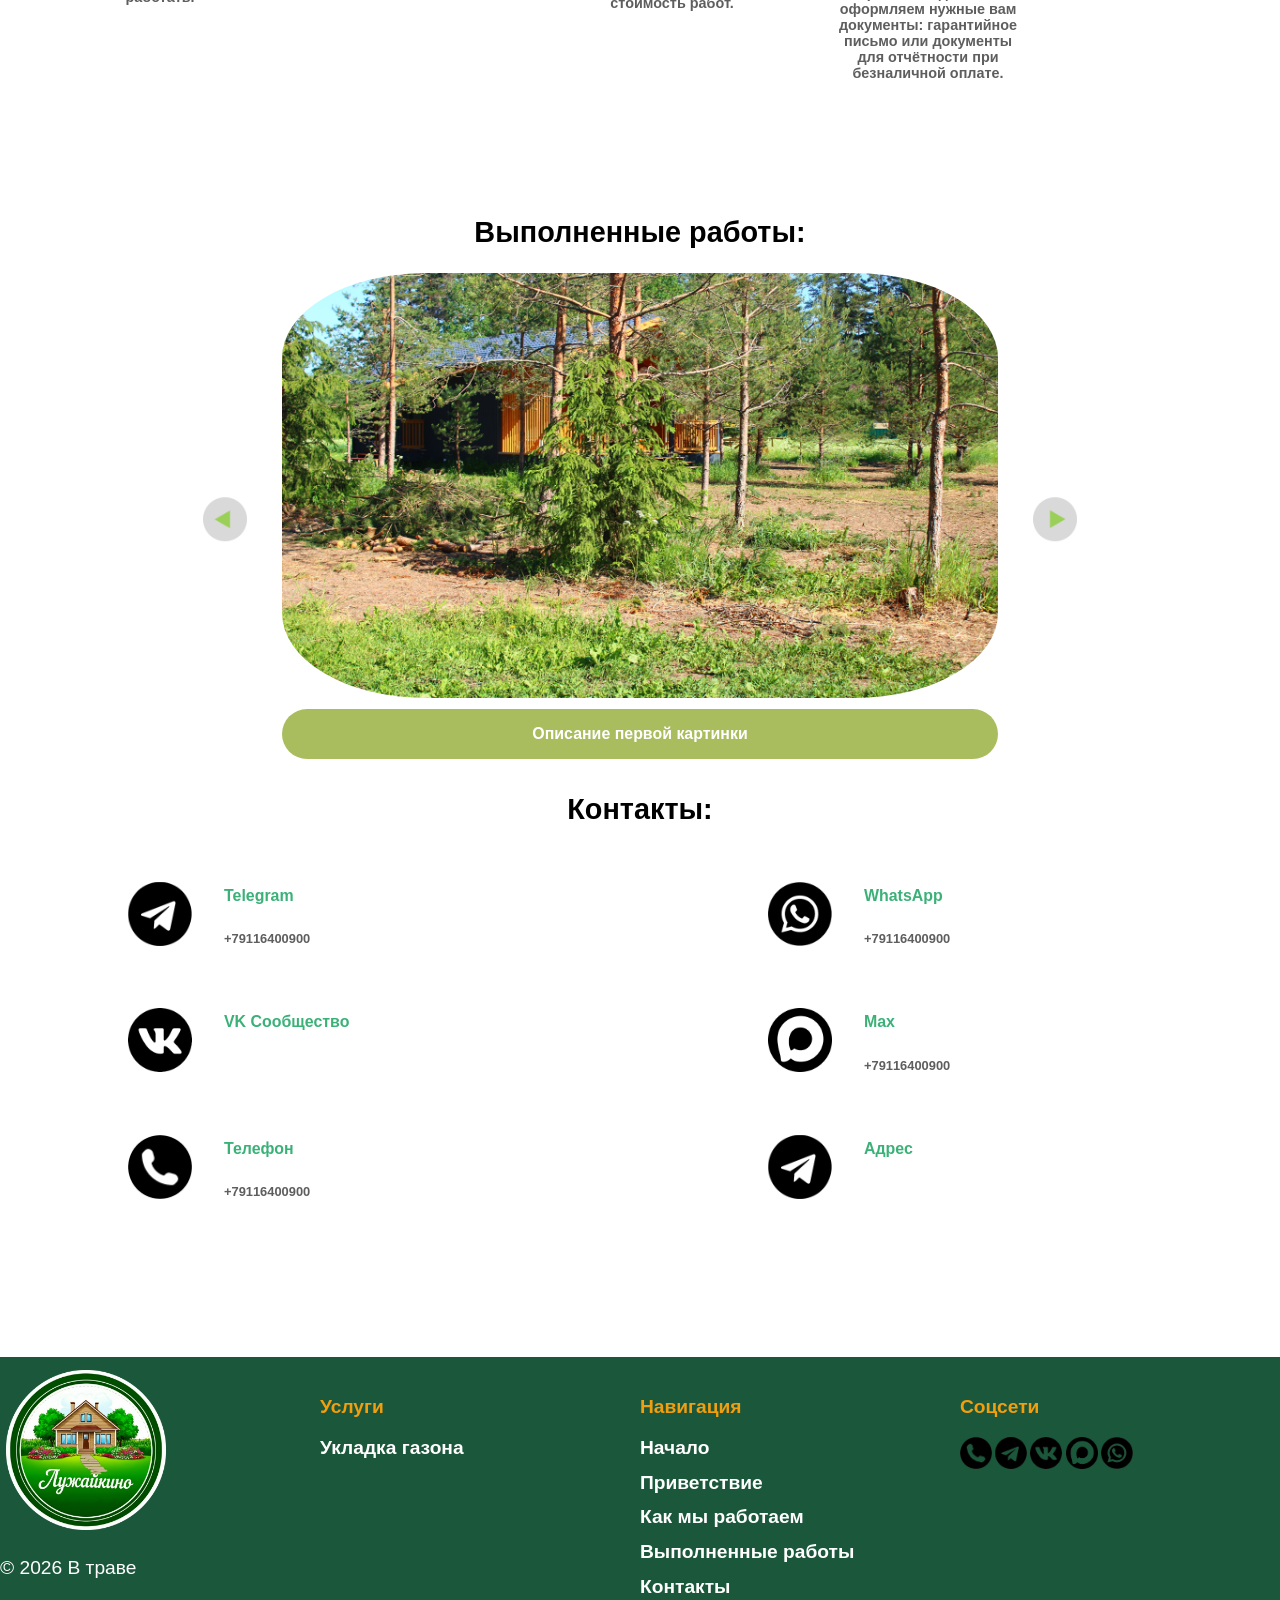
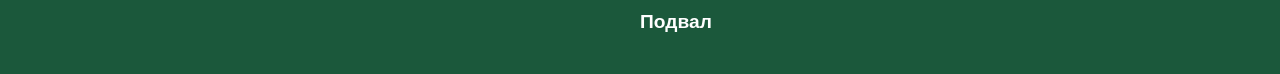
==== commit 854603b5: "fix all img header" ====
--- a/index.html
+++ b/index.html
@@ -55,7 +55,7 @@
       </ul>
     </nav>
   <header>
-    <img src="https://shilishper-2026.github.io/lujaynikovo.github.io/img/20240605092025_IMG_3742 1.png" alt class ="bg">
+    
     <h3>dfgxhvjbk</h3>
     <h3>dfgxhvjbk</h3>
     <h3>dfgxhvjbk</h3>
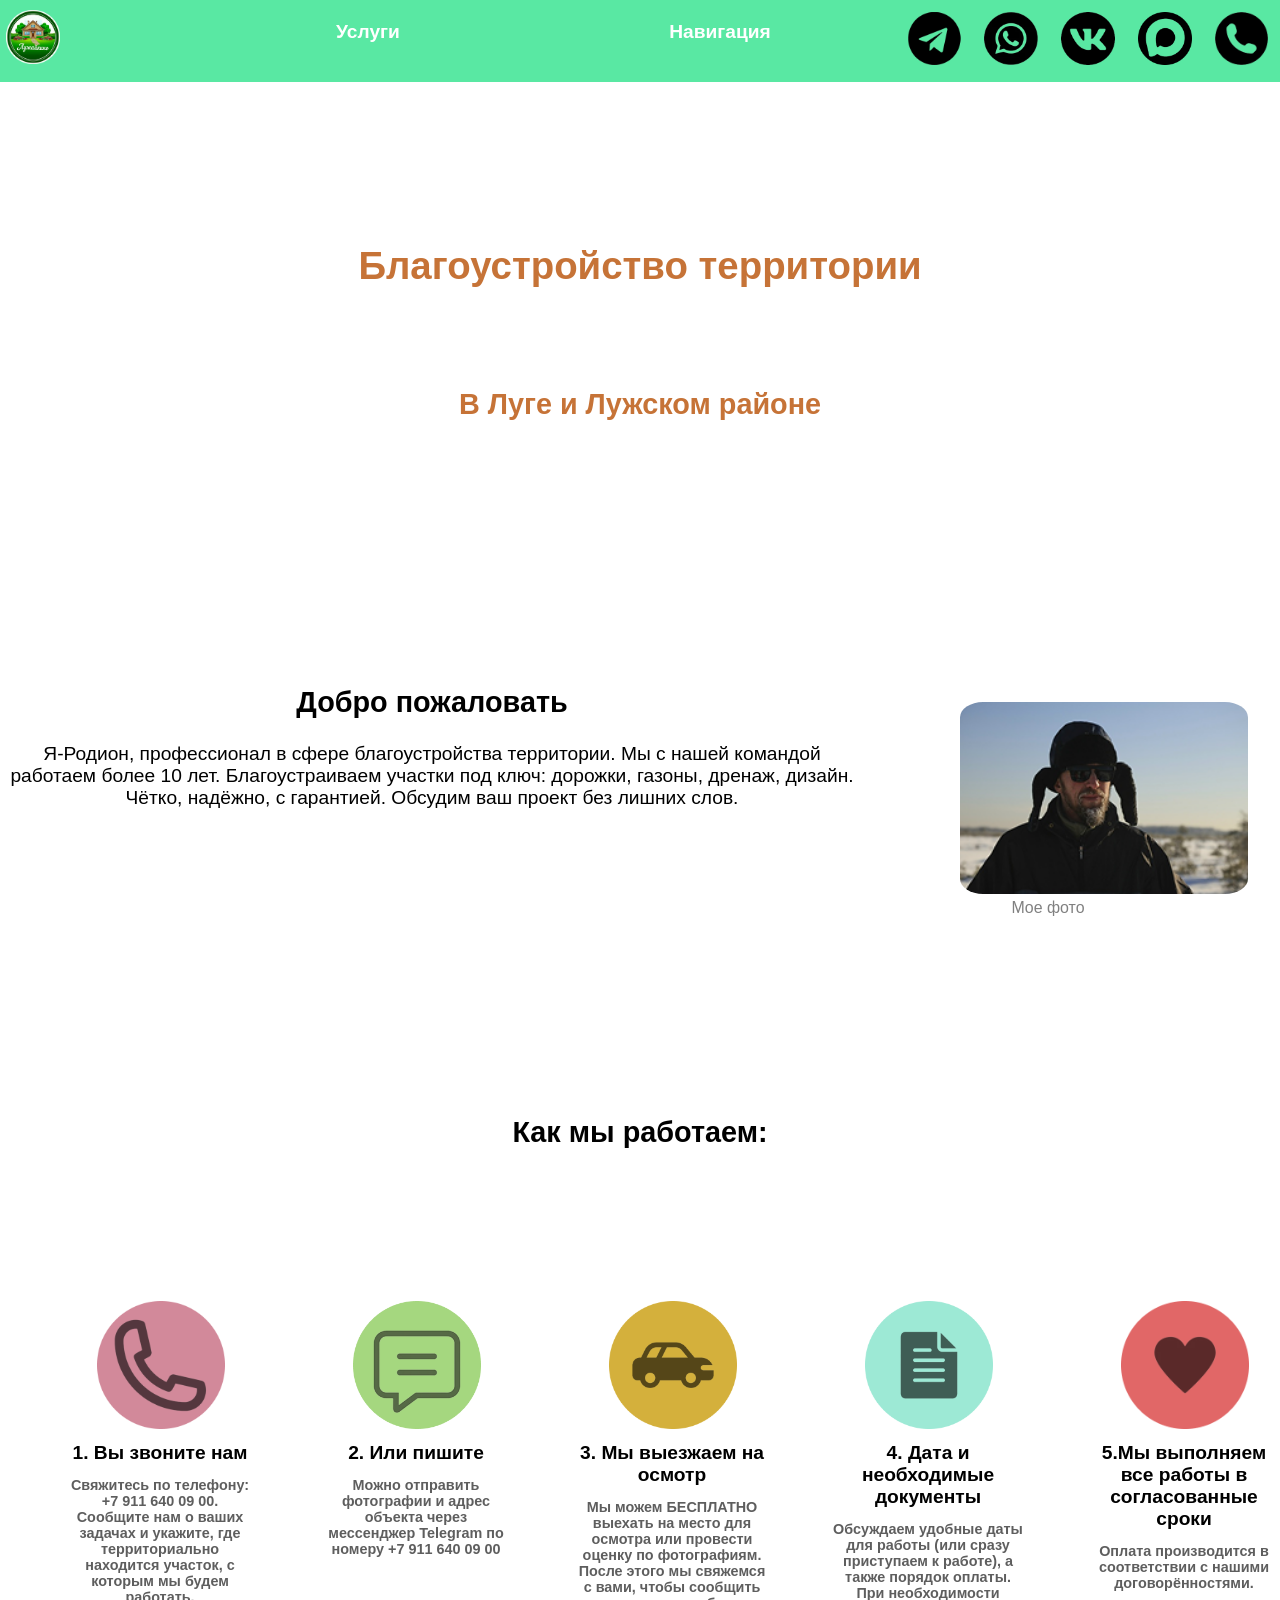
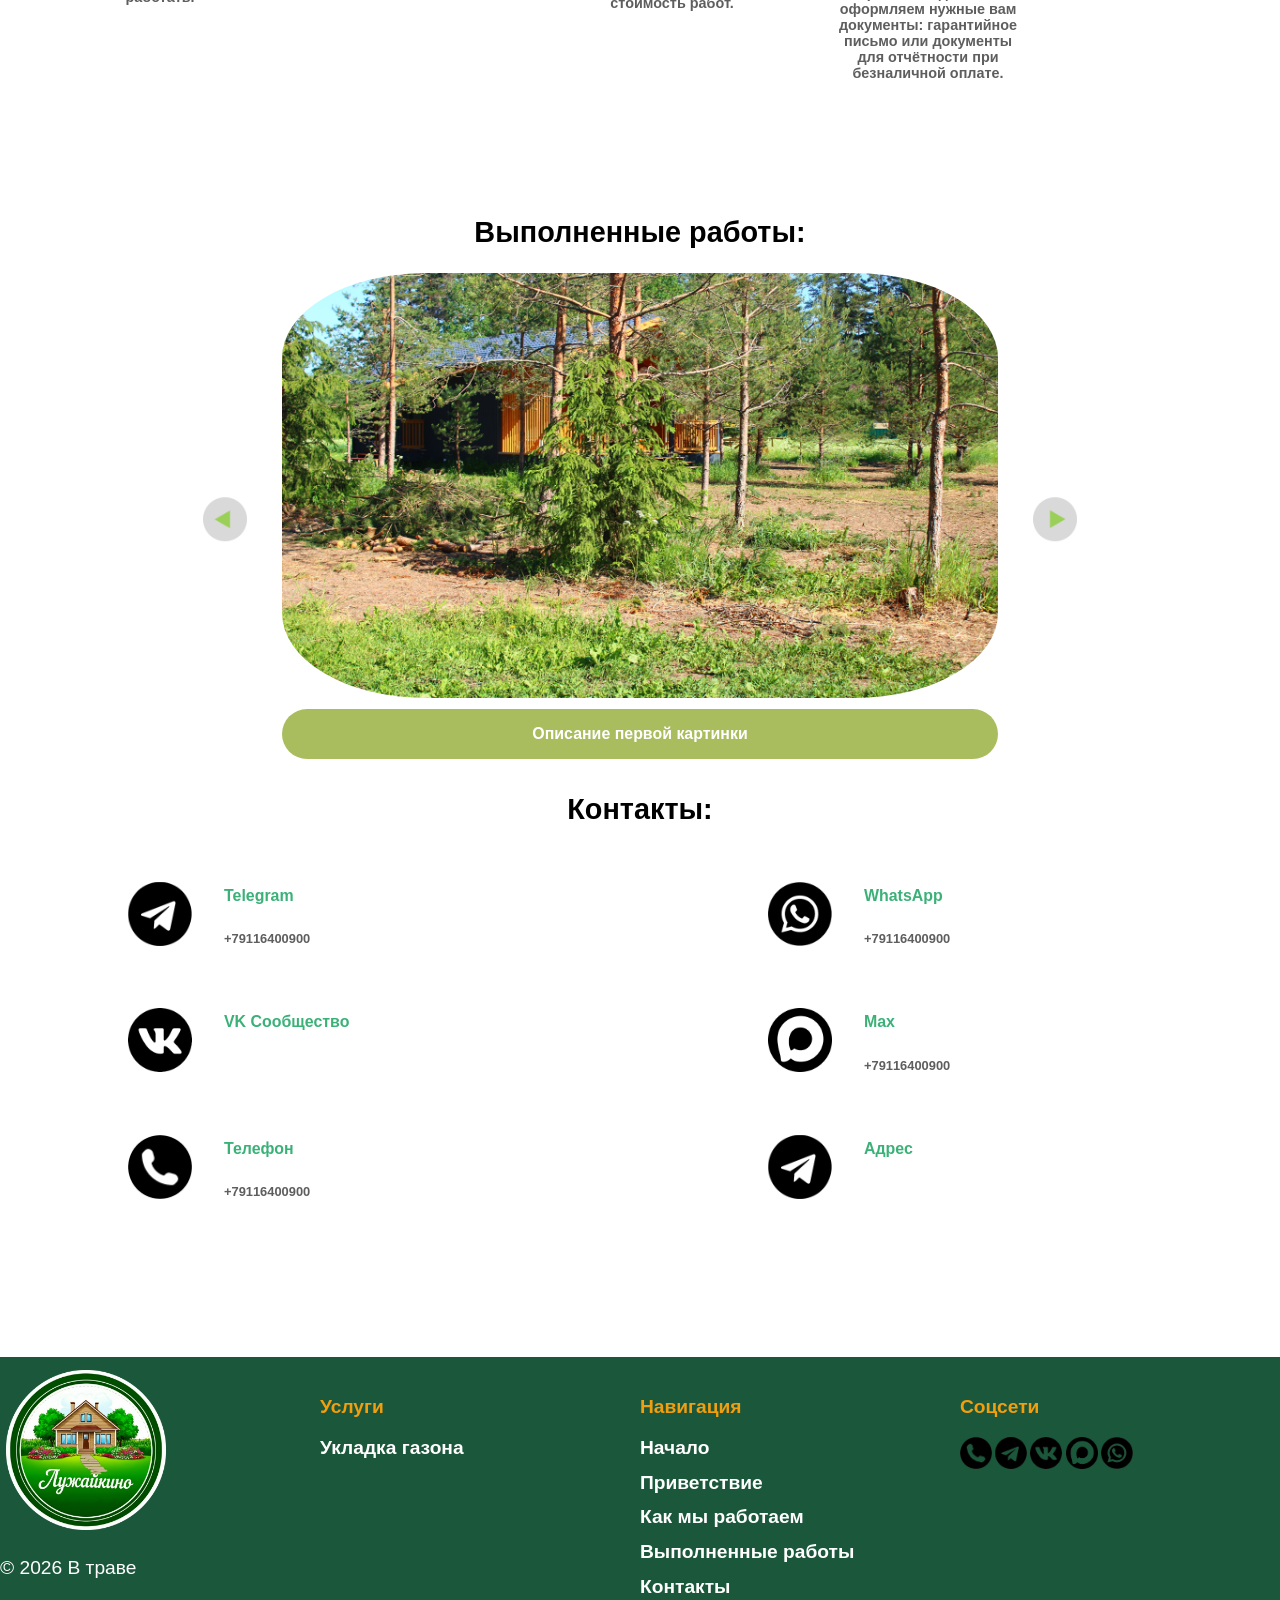
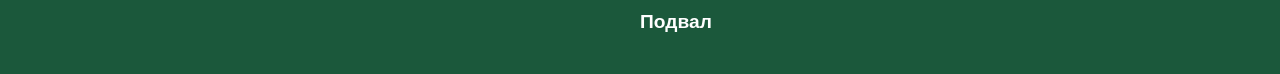
==== commit 634fb5a1: "fix footer yslugi and fix all header bg img" ====
--- a/index.html
+++ b/index.html
@@ -28,7 +28,6 @@
             <li><a href="gazon.html">Укладка газона</a></li>
             <li><a href="autopoliv.html">Автополив</a></li>
             <li><a href="ozelenenye-uchastka.html">Озеленение участка</a></li>
-            <li><a href="#">Ландшафтное освещение</a></li>
             <li><a href="blagoustroystvo-territorii.html">Благоустройство участка</a></li>
         </ul>
     </li>
@@ -55,7 +54,6 @@
       </ul>
     </nav>
   <header>
-    
     <h3>dfgxhvjbk</h3>
     <h3>dfgxhvjbk</h3>
     <h3>dfgxhvjbk</h3>
@@ -70,10 +68,17 @@
   </header>
   <main>
     <h2 id="hello">Добро пожаловать</h2>
-    <p id="hi">gfsfrgnkbjkdsbcfgnhjkmythgfyvncm,fnjgtnvc</p>
+    <p id="hi">
+Я-Родион, профессионал в сфере благоустройства территории.
+Мы с нашей командой работаем более 10 лет.
+Благоустраиваем участки под ключ:
+дорожки, газоны, дренаж, дизайн. 
+Чётко, надёжно, с гарантией. 
+Обсудим ваш проект без лишних слов.
+</p>
   </main>
   <div class="author">
-      <img src="img\author.jpg" alt="Фото Родиона" title="Фото Родиона">
+      <img src="img\QIS4u4pEzGRSjVKcWQDk07GMdGV2rfNoAEsGiXcnPbo726ihT3rbsxY5veSseap0BR4HQbd9FiwSiFpTfK5gaNxv 1.png" alt="Фото Родиона" title="Фото Родиона">
       <h5>Мое фото</h5>
   </div>
    <div class="clear"></div>
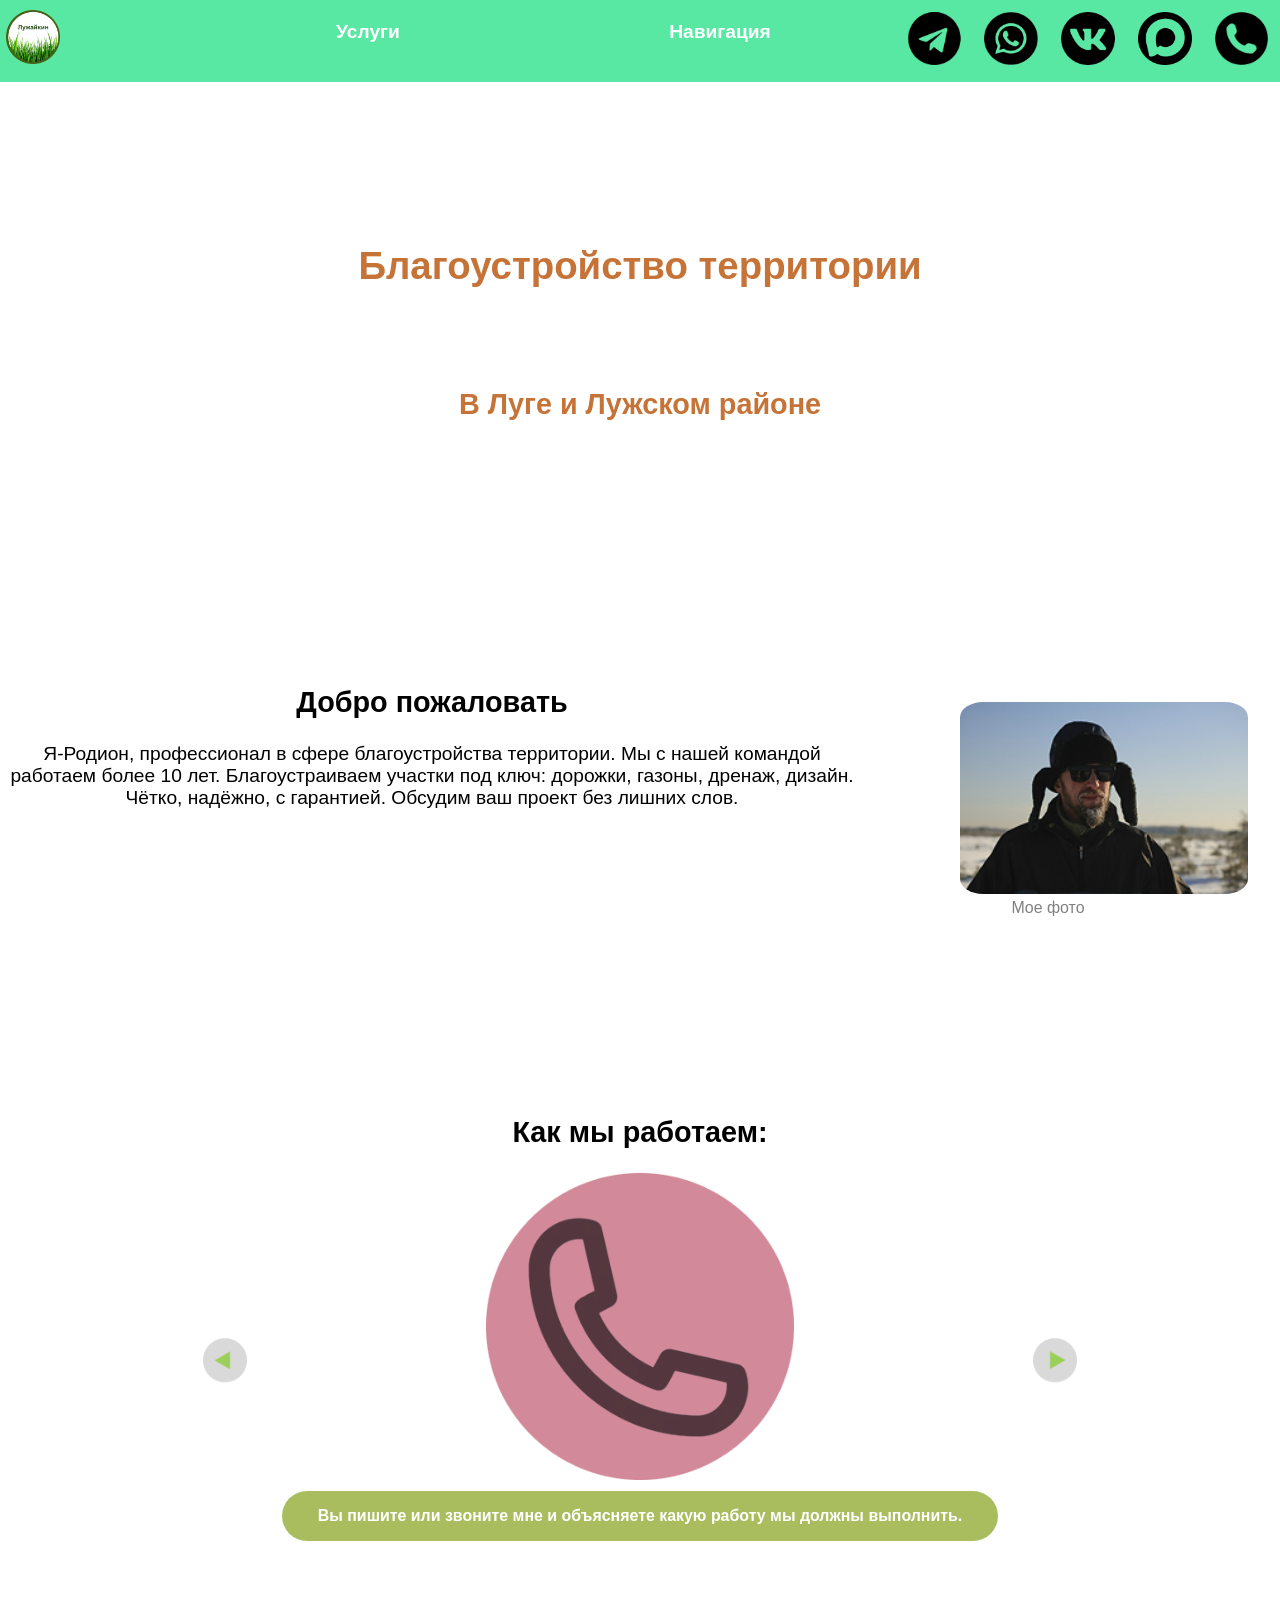
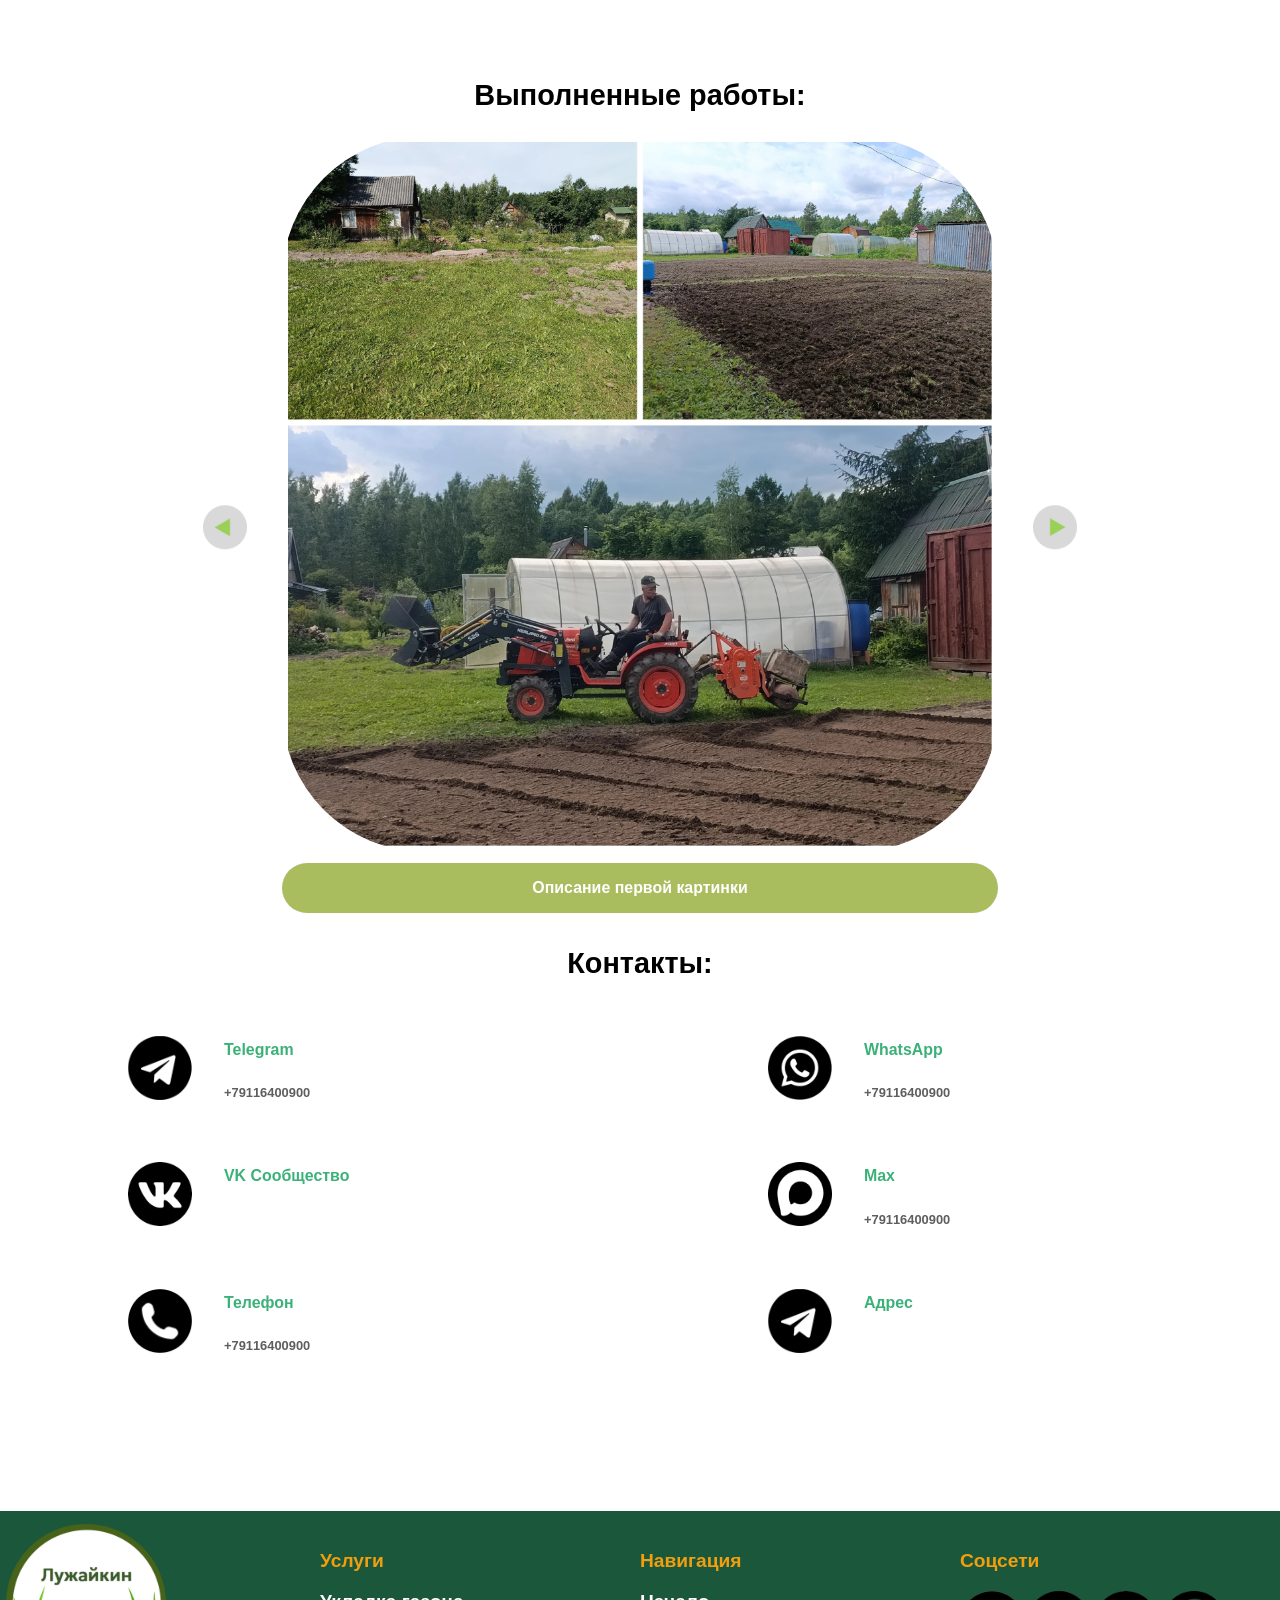
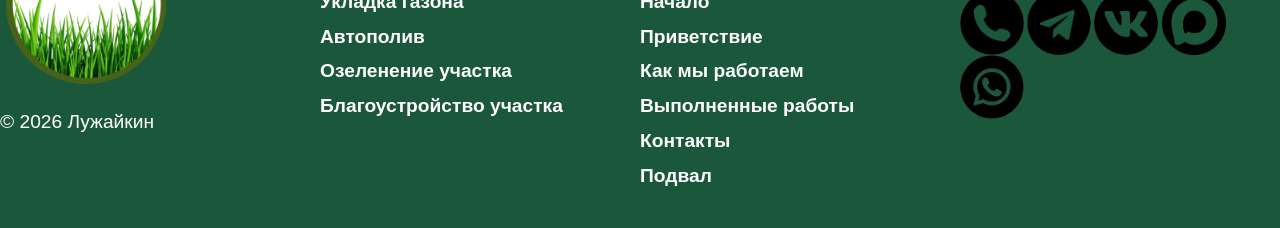
==== commit 7540211e: "big fix works and seoname foto and size" ====
--- a/index.html
+++ b/index.html
@@ -3,10 +3,10 @@
 <head>
   <meta charset="UTF-8">
   <meta name="viewport" content="width=device-width, initial-scale=1.0">
-  <title>Лужайкино</title>
+  <title>Лужайкин</title>
   <meta name="description" content="Мы - профессиональная команда по благоустройству территории">
-  <link rel="icon" href="img\Group 30.png" type="image/x-icon">
-  <link rel="shortcut icon" href="img\Group 30.png" type="image/x-icon">
+  <link rel="icon" href="img\logo.png" type="image/x-icon">
+  <link rel="shortcut icon" href="img\logo.png" type="image/x-icon">
   <meta name="keywords" content="благойстройство территории, укладка газона, Луга">
   <link rel="stylesheet" href="css\main.css">
 </head>
@@ -18,7 +18,7 @@
       </label>
       <ul class="menu">
     <ul class="logoul">
-    <li><div class="logo1"><img src="img\Group 30.png" alt="Логотип "></div></li>
+    <li><div class="logo1"><img src="img/logo.png" alt="Логотип "></div></li>
     </ul>
     <ul class="nado">
     <li class="dropdown">
@@ -45,11 +45,11 @@
     </li>
     </ul>
         <ul class="phone">
-    <li><div class="tg"><a href="https://t.me/xderevo"><img src="img\i 8.svg" alt="Telegram" title="Написать в Telegram"></a></div></li>
-    <li><div class="tg"><a href="https://wa.me/79116400900"><img src="img\i 15.png" alt="WhatsApp" title="Написать в WhatsApp"></a></div></li>
-    <li><div class="tg"><a href=""><img src="img\i 16.png" alt="VK Сообщество" title="VK Сообщество"></a></div></li>
+    <li><div class="tg"><a href="https://t.me/xderevo"><img src="img\logo_Telegram.svg" alt="Telegram" title="Написать в Telegram"></a></div></li>
+    <li><div class="tg"><a href="https://wa.me/79116400900"><img src="img\logo_WhatsApp.png" alt="WhatsApp" title="Написать в WhatsApp"></a></div></li>
+    <li><div class="tg"><a href=""><img src="img\logo_VK.png" alt="VK Сообщество" title="VK Сообщество"></a></div></li>
     <li><div class="tg"><a href="https://vk.com/away.php?to=https%3A%2F%2Fmax.ru%2Fu%2Ff9LHodD0cOLaLCBwVOrEhsqAn9IQgGBll5yeVk2AKQLl83vnsEdvJbJDutA&utf=1"><img src="img\Group 12.png" alt="Max" title="Написать в Max"></a></div></li>
-    <li><div class="tg"><a href="tel:+79116400900"><img src="img\image 2.png" alt="Телефон" title="Позвонить"></a></div></li>
+    <li><div class="tg"><a href="tel:+79116400900"><img src="img\phone_01.png" alt="Телефон" title="Позвонить"></a></div></li>
         </ul>
       </ul>
     </nav>
@@ -78,33 +78,42 @@
 </p>
   </main>
   <div class="author">
-      <img src="img\QIS4u4pEzGRSjVKcWQDk07GMdGV2rfNoAEsGiXcnPbo726ihT3rbsxY5veSseap0BR4HQbd9FiwSiFpTfK5gaNxv 1.png" alt="Фото Родиона" title="Фото Родиона">
+      <img src="img\author_foto.png" alt="Фото Родиона" title="Фото Родиона">
       <h5>Мое фото</h5>
   </div>
    <div class="clear"></div>
   <div id="zagolovok1"><h2>Как мы работаем:</h2></div>
-  <div class="work1">
-    <img src="img\Group 16.png" alt="Логотип Telegram">
-    <h5>1. Вы звоните нам</h5>
-    <h6>Свяжитесь по телефону: +7 911 640 09 00. Сообщите нам о ваших задачах и укажите, где территориально находится участок, с которым мы будем работать.</h6>
-  </div>
-  <div class="work1">
-    <img src="img\Group 15.png" alt="Логотип Telegram">
-    <h5>2. Или пишите</h5>
-    <h6>Можно отправить фотографии и адрес объекта через мессенджер Telegram по номеру +7 911 640 09 00</h6>
-  </div><div class="work1">
-    <img src="img\Group 18.png" alt="Логотип Telegram">
-    <h5>3. Мы выезжаем на осмотр</h5>
-    <h6>Мы можем БЕСПЛАТНО выехать на место для осмотра или провести оценку по фотографиям. После этого мы свяжемся с вами, чтобы сообщить стоимость работ.</h6>
-  </div><div class="work1">
-    <img src="img\Group 19.png" alt="Логотип Telegram">
-    <h5>4. Дата и необходимые документы</h5>
-    <h6>Обсуждаем удобные даты для работы (или сразу приступаем к работе), а также порядок оплаты. При необходимости оформляем нужные вам документы: гарантийное письмо или документы для отчётности при безналичной оплате.</h6>
-  </div><div class="work1">
-    <img src="img\Group 17.png" alt="Логотип Telegram">
-    <h5>5.Мы выполняем все работы в согласованные сроки</h5>
-    <h6> Оплата производится в соответствии с нашими договорённостями.</h6>
-  </div>
+<div class="gallery-container">
+  <!-- Радиокнопки для управления (скрыты через CSS) -->
+  <input type="radio" name="slider_01" id="slide1_01" checked>
+  <input type="radio" name="slider_01" id="slide2_01">
+  <input type="radio" name="slider_01" id="slide3_01">
+
+  <!-- Слайды -->
+  <div class="slides">
+    <div class="slide_01" id="content1_01">
+      <img src="img\phone.png" alt="Фото 1">
+      <div class="text"><h5>Вы пишите или звоните мне и объясняете какую работу мы должны выполнить.</h5></div>
+    </div>
+    <div class="slide_01" id="content2_01">
+      <img src="img\message.png" alt="Фото 2">
+      <div class="text" id="textmobile_01"><h5>Также вы можете прислать фотографии того, что мы должны сделать, или я могу БЕСПЛАТНО приехать на ваш участок ради осмотра</h5></div>
+    </div>
+    <div class="slide_01" id="content3_01">
+      <img src="img\auto.png" alt="Фото 2">
+      <div class="text"><h5>Мы определяем цену, выбираем день когда мы будем работать, делаем нужные вам документы, выполняем работу и уезжаем.</h5></div>
+    </div>
+  </div>
+
+  <!-- Стрелки (label управляют радиокнопками) -->
+ <label for="slide3_01" class="arrow slideend" id="arrow0_01"><img src="img\arrow_left.png" alt="Кнопка"></label>
+ <label for="slide2_01" class="arrow next2" id="arrow1_01"><img src="img\arrow_right.png" alt="Кнопка"></label>
+ <label for="slide1_01" class="arrow prev1" id="arrow2_01"><img src="img\arrow_left.png" alt="Кнопка"></label>
+ <label for="slide3_01" class="arrow next3" id="arrow3_01"><img src="img\arrow_right.png" alt="Кнопка"></label>
+ <label for="slide2_01" class="arrow prev2" id="arrow4_01"><img src="img\arrow_left.png" alt="Кнопка"></label>
+ <label for="slide1_01" class="arrow slidestart" id="arrow5_01"><img src="img\arrow_right.png" alt="Кнопка"></label>
+</div>
+</div>
   <div class="clear"></div>
   <div id="#works">
   <div id="zagolovok3"><h2>Выполненные работы:</h2></div>
@@ -118,42 +127,42 @@
   <!-- Слайды -->
   <div class="slides">
     <div class="slide" id="content1">
-      <img src="img\20240605092025_IMG_3742 1.png" alt="Фото 1">
+      <img src="img\posev_gazona.jpg" alt="Фото 1">
       <div class="text"><h5>Описание первой картинки</h5></div>
     </div>
     <div class="slide" id="content2">
-      <img src="img\IMG_4212 1.png" alt="Фото 2">
-      <div class="text" id="textmobile"><h5>Описание второй картинки</h5></div>
+      <img src="img\posev_gazona_02.jpg" alt="Фото 2">
+      <div class="text"><h5>Описание второй картинки</h5></div>
     </div>
     <div class="slide" id="content3">
-      <img src="img\20240605092025_IMG_3742 1.png" alt="Фото 2">
+      <img src="img\blagoustroystvo_territorii.jpg" alt="Фото 2">
       <div class="text"><h5>Описание третьей картинки</h5></div>
     </div>
   </div>
 
   <!-- Стрелки (label управляют радиокнопками) -->
- <label for="slide3" class="arrow slideend" id="arrow0"><img src="img\Group 20.png" alt="Кнопка"></label>
- <label for="slide2" class="arrow next2" id="arrow1"><img src="img\Group 21.png" alt="Кнопка"></label>
- <label for="slide1" class="arrow prev1" id="arrow2"><img src="img\Group 20.png" alt="Кнопка"></label>
- <label for="slide3" class="arrow next3" id="arrow3"><img src="img\Group 21.png" alt="Кнопка"></label>
- <label for="slide2" class="arrow prev2" id="arrow4"><img src="img\Group 20.png" alt="Кнопка"></label>
- <label for="slide1" class="arrow slidestart" id="arrow5"><img src="img\Group 21.png" alt="Кнопка"></label>
+ <label for="slide3" class="arrow slideend" id="arrow0"><img src="img\arrow_left.png" alt="Кнопка"></label>
+ <label for="slide2" class="arrow next2" id="arrow1"><img src="img\arrow_right.png" alt="Кнопка"></label>
+ <label for="slide1" class="arrow prev1" id="arrow2"><img src="img\arrow_left.png" alt="Кнопка"></label>
+ <label for="slide3" class="arrow next3" id="arrow3"><img src="img\arrow_right.png" alt="Кнопка"></label>
+ <label for="slide2" class="arrow prev2" id="arrow4"><img src="img\arrow_left.png" alt="Кнопка"></label>
+ <label for="slide1" class="arrow slidestart" id="arrow5"><img src="img\arrow_right.png" alt="Кнопка"></label>
 </div>
 </div>
   <div id="#telephone">
     <div id="zagolovok2"><h2>Контакты:</h2></div>
   <div class="contacts">
-    <a href="https://t.me/xderevo"><img src="img\i 8.svg" alt="Логотип Telegram"></a>
+    <a href="https://t.me/xderevo"><img src="img\logo_Telegram.svg" alt="Логотип Telegram"></a>
     <h5>Telegram</h5>
     <h6>+79116400900</h6>
   </div>
   <div class="contacts">
-        <a href="https://wa.me/79116400900"><img src="img\i 15.png" alt="WhatsApp" title="Написать в WhatsApp"></a>
+        <a href="https://wa.me/79116400900"><img src="img\logo_WhatsApp.png" alt="WhatsApp" title="Написать в WhatsApp"></a>
     <h5>WhatsApp</h5>
     <h6>+79116400900</h6>
   </div>
   <div class="contacts">
-    <a href=""><img src="img\i 16.png" alt="VK Сообщество" title="VK Сообщество"></a>
+    <a href=""><img src="img\logo_VK.png" alt="VK Сообщество" title="VK Сообщество"></a>
     <h5>VK Сообщество</h5>
     <h6></h6>
   </div>
@@ -163,12 +172,12 @@
     <h6>+79116400900</h6>
   </div>
   <div class="contacts">
-    <a href="tel:+79116400900"><img src="img\image 2.png" alt="Телефон" title="Позвонить"></a>
+    <a href="tel:+79116400900"><img src="img\phone_01.png" alt="Телефон" title="Позвонить"></a>
     <h5>Телефон</h5>
     <h6>+79116400900</h6>
   </div>
   <div class="contacts">
-    <img src="img\i 8.svg" alt="Адрес" title="Адрес">
+    <img src="img\logo_Telegram.svg" alt="Адрес" title="Адрес">
     <h5>Адрес</h5>
     <h6></h6>
   </div>
@@ -178,8 +187,8 @@
     <div class="footer-container">
         <!-- Логотип слева -->
         <div class="footer-logo">
-            <img src="img\Group 30.png" alt="Логотип"></a></li>
-            <p>&copy; 2026 В траве</p>
+            <img src="img/logo.png" alt="Логотип"></a></li>
+            <p>&copy; 2026 Лужайкин</p>
         </div>
 
         <!-- Колонки справа -->
@@ -187,8 +196,10 @@
             <div class="footer-col">
                 <h4>Услуги</h4>
                 <ul>
-                    <li><a href="C:\Users\Arborod\Desktop\Сайт Русса\gazon.html">Укладка газона</a></li>
-                    <li><a href="#"></a></li>
+                    <li><a href="C:\Users\grody\Desktop\сайт\lujaynikovo.github.io\gazon.html">Укладка газона</a></li>
+                    <li><a href="C:\Users\grody\Desktop\сайт\lujaynikovo.github.io\autopoliv.html">Автополив</a></li>
+                    <li><a href="C:\Users\grody\Desktop\сайт\lujaynikovo.github.io\ozelenenye-uchastka.html">Озеленение участка</a></li>
+                    <li><a href="C:\Users\grody\Desktop\сайт\lujaynikovo.github.io\blagoustroystvo-territorii.html">Благоустройство участка</a></li>
                 </ul>
             </div>
             <div class="footer-col">
@@ -205,11 +216,11 @@
             <div class="footer-col">
                 <h4>Соцсети</h4>
                 <ul>
-                    <li><a href="tel:+79116400900"><img src="img\image 2.png" alt="Телефон" title="Позвонить"></a></li>
-                    <li><a href="https://t.me/xderevo"><img src="img\i 8.svg" alt="Логотип Telegram" title="Написать в Telegram"></a></li>
-                    <li><a href=""><img src="img\i 16.png" alt="VK Сообщество" title="VK Сообщество"></a></li>
+                    <li><a href="tel:+79116400900"><img src="img\phone_01.png" alt="Телефон" title="Позвонить"></a></li>
+                    <li><a href="https://t.me/xderevo"><img src="img\logo_Telegram.svg" alt="Логотип Telegram" title="Написать в Telegram"></a></li>
+                    <li><a href=""><img src="img\logo_VK.png" alt="VK Сообщество" title="VK Сообщество"></a></li>
                     <li><a href="https://vk.com/away.php?to=https%3A%2F%2Fmax.ru%2Fu%2Ff9LHodD0cOLaLCBwVOrEhsqAn9IQgGBll5yeVk2AKQLl83vnsEdvJbJDutA&utf=1"><img src="img\Group 14.png" alt="Max" title="Написать в Max"></a></li>
-                    <li><a href="https://wa.me/79116400900"><img src="img\i 15.png" alt="WhatsApp" title="Написать в WhatsApp"></a></li>
+                    <li><a href="https://wa.me/79116400900"><img src="img\logo_WhatsApp.png" alt="WhatsApp" title="Написать в WhatsApp"></a></li>
                 </ul>
             </div>
         </div>
